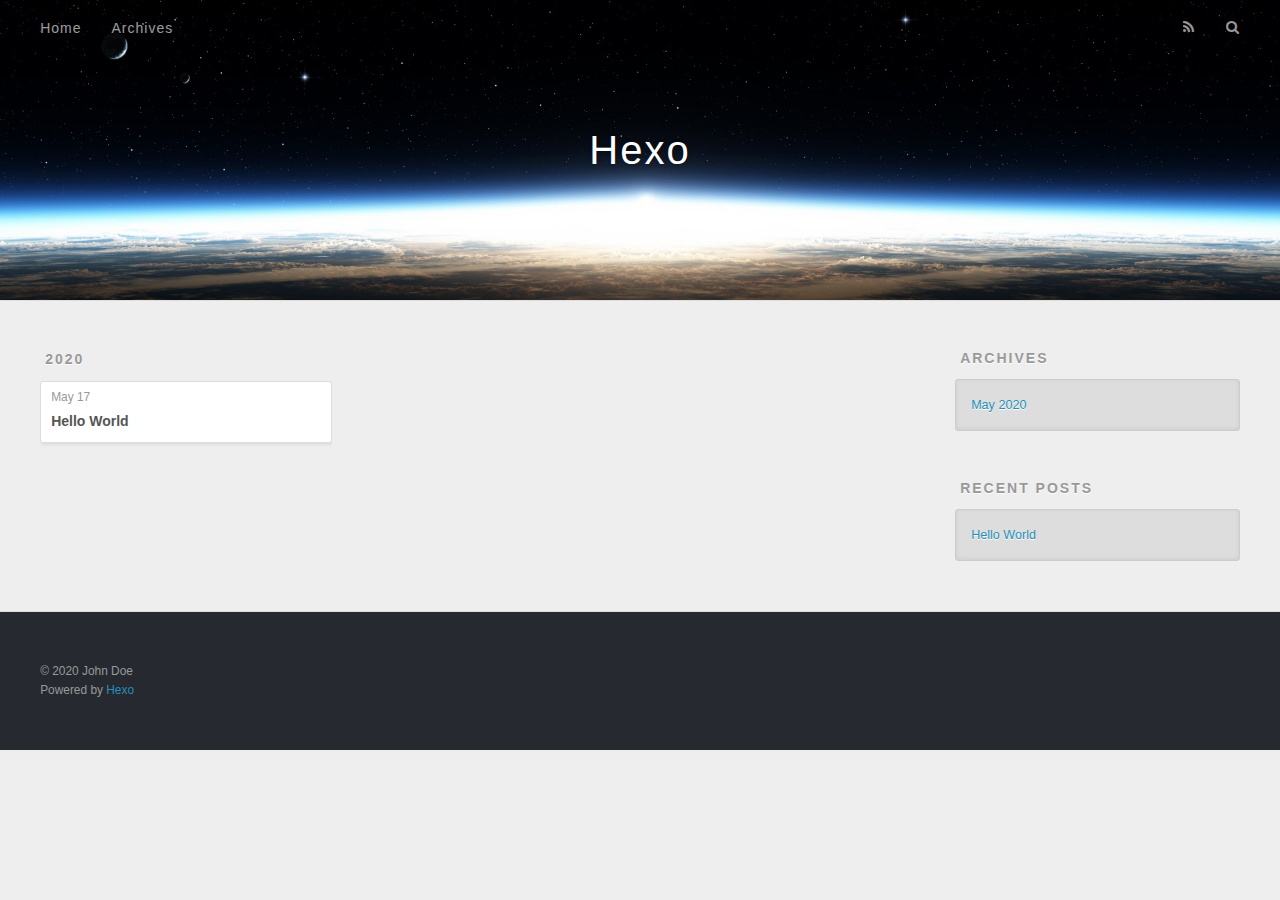
==== archives/index.html @ 1eefeaad "Site updated: 2020-05-17 22:26:03" ====
<!DOCTYPE html>
<html>
<head>
  <meta charset="utf-8">
  

  
  <title>Archives | Hexo</title>
  <meta name="viewport" content="width=device-width, initial-scale=1, maximum-scale=1">
  <meta property="og:type" content="website">
<meta property="og:title" content="Hexo">
<meta property="og:url" content="http://yoursite.com/archives/index.html">
<meta property="og:site_name" content="Hexo">
<meta property="og:locale" content="en_US">
<meta property="article:author" content="John Doe">
<meta name="twitter:card" content="summary">
  
    <link rel="alternate" href="/atom.xml" title="Hexo" type="application/atom+xml">
  
  
    <link rel="icon" href="/favicon.png">
  
  
    <link href="//fonts.googleapis.com/css?family=Source+Code+Pro" rel="stylesheet" type="text/css">
  
  
<link rel="stylesheet" href="/css/style.css">

<meta name="generator" content="Hexo 4.2.1"></head>

<body>
  <div id="container">
    <div id="wrap">
      <header id="header">
  <div id="banner"></div>
  <div id="header-outer" class="outer">
    <div id="header-title" class="inner">
      <h1 id="logo-wrap">
        <a href="/" id="logo">Hexo</a>
      </h1>
      
    </div>
    <div id="header-inner" class="inner">
      <nav id="main-nav">
        <a id="main-nav-toggle" class="nav-icon"></a>
        
          <a class="main-nav-link" href="/">Home</a>
        
          <a class="main-nav-link" href="/archives">Archives</a>
        
      </nav>
      <nav id="sub-nav">
        
          <a id="nav-rss-link" class="nav-icon" href="/atom.xml" title="RSS Feed"></a>
        
        <a id="nav-search-btn" class="nav-icon" title="Search"></a>
      </nav>
      <div id="search-form-wrap">
        <form action="//google.com/search" method="get" accept-charset="UTF-8" class="search-form"><input type="search" name="q" class="search-form-input" placeholder="Search"><button type="submit" class="search-form-submit">&#xF002;</button><input type="hidden" name="sitesearch" value="http://yoursite.com"></form>
      </div>
    </div>
  </div>
</header>
      <div class="outer">
        <section id="main">
  
  
    
    
      
      
      <section class="archives-wrap">
        <div class="archive-year-wrap">
          <a href="/archives/2020" class="archive-year">2020</a>
        </div>
        <div class="archives">
    
    <article class="archive-article archive-type-post">
  <div class="archive-article-inner">
    <header class="archive-article-header">
      <a href="/2020/05/17/hello-world/" class="archive-article-date">
  <time datetime="2020-05-17T13:39:14.936Z" itemprop="datePublished">May 17</time>
</a>
      
  
    <h1 itemprop="name">
      <a class="archive-article-title" href="/2020/05/17/hello-world/">Hello World</a>
    </h1>
  

    </header>
  </div>
</article>
  
  
    </div></section>
  


</section>
        
          <aside id="sidebar">
  
    

  
    

  
    
  
    
  <div class="widget-wrap">
    <h3 class="widget-title">Archives</h3>
    <div class="widget">
      <ul class="archive-list"><li class="archive-list-item"><a class="archive-list-link" href="/archives/2020/05/">May 2020</a></li></ul>
    </div>
  </div>


  
    
  <div class="widget-wrap">
    <h3 class="widget-title">Recent Posts</h3>
    <div class="widget">
      <ul>
        
          <li>
            <a href="/2020/05/17/hello-world/">Hello World</a>
          </li>
        
      </ul>
    </div>
  </div>

  
</aside>
        
      </div>
      <footer id="footer">
  
  <div class="outer">
    <div id="footer-info" class="inner">
      &copy; 2020 John Doe<br>
      Powered by <a href="http://hexo.io/" target="_blank">Hexo</a>
    </div>
  </div>
</footer>
    </div>
    <nav id="mobile-nav">
  
    <a href="/" class="mobile-nav-link">Home</a>
  
    <a href="/archives" class="mobile-nav-link">Archives</a>
  
</nav>
    

<script src="//ajax.googleapis.com/ajax/libs/jquery/2.0.3/jquery.min.js"></script>


  
<link rel="stylesheet" href="/fancybox/jquery.fancybox.css">

  
<script src="/fancybox/jquery.fancybox.pack.js"></script>




<script src="/js/script.js"></script>




  </div>
</body>
</html>
---- css/style.css ----
body {
  width: 100%;
}
body:before,
body:after {
  content: "";
  display: table;
}
body:after {
  clear: both;
}
html,
body,
div,
span,
applet,
object,
iframe,
h1,
h2,
h3,
h4,
h5,
h6,
p,
blockquote,
pre,
a,
abbr,
acronym,
address,
big,
cite,
code,
del,
dfn,
em,
img,
ins,
kbd,
q,
s,
samp,
small,
strike,
strong,
sub,
sup,
tt,
var,
dl,
dt,
dd,
ol,
ul,
li,
fieldset,
form,
label,
legend,
table,
caption,
tbody,
tfoot,
thead,
tr,
th,
td {
  margin: 0;
  padding: 0;
  border: 0;
  outline: 0;
  font-weight: inherit;
  font-style: inherit;
  font-family: inherit;
  font-size: 100%;
  vertical-align: baseline;
}
body {
  line-height: 1;
  color: #000;
  background: #fff;
}
ol,
ul {
  list-style: none;
}
table {
  border-collapse: separate;
  border-spacing: 0;
  vertical-align: middle;
}
caption,
th,
td {
  text-align: left;
  font-weight: normal;
  vertical-align: middle;
}
a img {
  border: none;
}
input,
button {
  margin: 0;
  padding: 0;
}
input::-moz-focus-inner,
button::-moz-focus-inner {
  border: 0;
  padding: 0;
}
@font-face {
  font-family: FontAwesome;
  font-style: normal;
  font-weight: normal;
  src: url("fonts/fontawesome-webfont.eot?v=#4.0.3");
  src: url("fonts/fontawesome-webfont.eot?#iefix&v=#4.0.3") format("embedded-opentype"), url("fonts/fontawesome-webfont.woff?v=#4.0.3") format("woff"), url("fonts/fontawesome-webfont.ttf?v=#4.0.3") format("truetype"), url("fonts/fontawesome-webfont.svg#fontawesomeregular?v=#4.0.3") format("svg");
}
html,
body,
#container {
  height: 100%;
}
body {
  background: #eee;
  font: 14px -apple-system, BlinkMacSystemFont, "Segoe UI", "Roboto", "Oxygen", "Ubuntu", "Cantarell", "Fira Sans", "Droid Sans", "Helvetica Neue", sans-serif;
  -webkit-text-size-adjust: 100%;
}
.outer {
  max-width: 1220px;
  margin: 0 auto;
  padding: 0 20px;
}
.outer:before,
.outer:after {
  content: "";
  display: table;
}
.outer:after {
  clear: both;
}
.inner {
  display: inline;
  float: left;
  width: 98.33333333333333%;
  margin: 0 0.833333333333333%;
}
.left,
.alignleft {
  float: left;
}
.right,
.alignright {
  float: right;
}
.clear {
  clear: both;
}
#container {
  position: relative;
}
.mobile-nav-on {
  overflow: hidden;
}
#wrap {
  height: 100%;
  width: 100%;
  position: absolute;
  top: 0;
  left: 0;
  -webkit-transition: 0.2s ease-out;
  -moz-transition: 0.2s ease-out;
  -ms-transition: 0.2s ease-out;
  transition: 0.2s ease-out;
  z-index: 1;
  background: #eee;
}
.mobile-nav-on #wrap {
  left: 280px;
}
@media screen and (min-width: 768px) {
  #main {
    display: inline;
    float: left;
    width: 73.33333333333333%;
    margin: 0 0.833333333333333%;
  }
}
.article-date,
.article-category-link,
.archive-year,
.widget-title {
  text-decoration: none;
  text-transform: uppercase;
  letter-spacing: 2px;
  color: #999;
  margin-bottom: 1em;
  margin-left: 5px;
  line-height: 1em;
  text-shadow: 0 1px #fff;
  font-weight: bold;
}
.article-inner,
.archive-article-inner {
  background: #fff;
  -webkit-box-shadow: 1px 2px 3px #ddd;
  box-shadow: 1px 2px 3px #ddd;
  border: 1px solid #ddd;
  border-radius: 3px;
}
.article-entry h1,
.widget h1 {
  font-size: 2em;
}
.article-entry h2,
.widget h2 {
  font-size: 1.5em;
}
.article-entry h3,
.widget h3 {
  font-size: 1.3em;
}
.article-entry h4,
.widget h4 {
  font-size: 1.2em;
}
.article-entry h5,
.widget h5 {
  font-size: 1em;
}
.article-entry h6,
.widget h6 {
  font-size: 1em;
  color: #999;
}
.article-entry hr,
.widget hr {
  border: 1px dashed #ddd;
}
.article-entry strong,
.widget strong {
  font-weight: bold;
}
.article-entry em,
.widget em,
.article-entry cite,
.widget cite {
  font-style: italic;
}
.article-entry sup,
.widget sup,
.article-entry sub,
.widget sub {
  font-size: 0.75em;
  line-height: 0;
  position: relative;
  vertical-align: baseline;
}
.article-entry sup,
.widget sup {
  top: -0.5em;
}
.article-entry sub,
.widget sub {
  bottom: -0.2em;
}
.article-entry small,
.widget small {
  font-size: 0.85em;
}
.article-entry acronym,
.widget acronym,
.article-entry abbr,
.widget abbr {
  border-bottom: 1px dotted;
}
.article-entry ul,
.widget ul,
.article-entry ol,
.widget ol,
.article-entry dl,
.widget dl {
  margin: 0 20px;
  line-height: 1.6em;
}
.article-entry ul ul,
.widget ul ul,
.article-entry ol ul,
.widget ol ul,
.article-entry ul ol,
.widget ul ol,
.article-entry ol ol,
.widget ol ol {
  margin-top: 0;
  margin-bottom: 0;
}
.article-entry ul,
.widget ul {
  list-style: disc;
}
.article-entry ol,
.widget ol {
  list-style: decimal;
}
.article-entry dt,
.widget dt {
  font-weight: bold;
}
#header {
  height: 300px;
  position: relative;
  border-bottom: 1px solid #ddd;
}
#header:before,
#header:after {
  content: "";
  position: absolute;
  left: 0;
  right: 0;
  height: 40px;
}
#header:before {
  top: 0;
  background: -webkit-linear-gradient(rgba(0,0,0,0.2), transparent);
  background: -moz-linear-gradient(rgba(0,0,0,0.2), transparent);
  background: -ms-linear-gradient(rgba(0,0,0,0.2), transparent);
  background: linear-gradient(rgba(0,0,0,0.2), transparent);
}
#header:after {
  bottom: 0;
  background: -webkit-linear-gradient(transparent, rgba(0,0,0,0.2));
  background: -moz-linear-gradient(transparent, rgba(0,0,0,0.2));
  background: -ms-linear-gradient(transparent, rgba(0,0,0,0.2));
  background: linear-gradient(transparent, rgba(0,0,0,0.2));
}
#header-outer {
  height: 100%;
  position: relative;
}
#header-inner {
  position: relative;
  overflow: hidden;
}
#banner {
  position: absolute;
  top: 0;
  left: 0;
  width: 100%;
  height: 100%;
  background: url("images/banner.jpg") center #000;
  -webkit-background-size: cover;
  -moz-background-size: cover;
  background-size: cover;
  z-index: -1;
}
#header-title {
  text-align: center;
  height: 40px;
  position: absolute;
  top: 50%;
  left: 0;
  margin-top: -20px;
}
#logo,
#subtitle {
  text-decoration: none;
  color: #fff;
  font-weight: 300;
  text-shadow: 0 1px 4px rgba(0,0,0,0.3);
}
#logo {
  font-size: 40px;
  line-height: 40px;
  letter-spacing: 2px;
}
#subtitle {
  font-size: 16px;
  line-height: 16px;
  letter-spacing: 1px;
}
#subtitle-wrap {
  margin-top: 16px;
}
#main-nav {
  float: left;
  margin-left: -15px;
}
.nav-icon,
.main-nav-link {
  float: left;
  color: #fff;
  opacity: 0.6;
  text-decoration: none;
  text-shadow: 0 1px rgba(0,0,0,0.2);
  -webkit-transition: opacity 0.2s;
  -moz-transition: opacity 0.2s;
  -ms-transition: opacity 0.2s;
  transition: opacity 0.2s;
  display: block;
  padding: 20px 15px;
}
.nav-icon:hover,
.main-nav-link:hover {
  opacity: 1;
}
.nav-icon {
  font-family: FontAwesome;
  text-align: center;
  font-size: 14px;
  width: 14px;
  height: 14px;
  padding: 20px 15px;
  position: relative;
  cursor: pointer;
}
.main-nav-link {
  font-weight: 300;
  letter-spacing: 1px;
}
@media screen and (max-width: 479px) {
  .main-nav-link {
    display: none;
  }
}
#main-nav-toggle {
  display: none;
}
#main-nav-toggle:before {
  content: "\f0c9";
}
@media screen and (max-width: 479px) {
  #main-nav-toggle {
    display: block;
  }
}
#sub-nav {
  float: right;
  margin-right: -15px;
}
#nav-rss-link:before {
  content: "\f09e";
}
#nav-search-btn:before {
  content: "\f002";
}
#search-form-wrap {
  position: absolute;
  top: 15px;
  width: 150px;
  height: 30px;
  right: -150px;
  opacity: 0;
  -webkit-transition: 0.2s ease-out;
  -moz-transition: 0.2s ease-out;
  -ms-transition: 0.2s ease-out;
  transition: 0.2s ease-out;
}
#search-form-wrap.on {
  opacity: 1;
  right: 0;
}
@media screen and (max-width: 479px) {
  #search-form-wrap {
    width: 100%;
    right: -100%;
  }
}
.search-form {
  position: absolute;
  top: 0;
  left: 0;
  right: 0;
  background: #fff;
  padding: 5px 15px;
  border-radius: 15px;
  -webkit-box-shadow: 0 0 10px rgba(0,0,0,0.3);
  box-shadow: 0 0 10px rgba(0,0,0,0.3);
}
.search-form-input {
  border: none;
  background: none;
  color: #555;
  width: 100%;
  font: 13px -apple-system, BlinkMacSystemFont, "Segoe UI", "Roboto", "Oxygen", "Ubuntu", "Cantarell", "Fira Sans", "Droid Sans", "Helvetica Neue", sans-serif;
  outline: none;
}
.search-form-input::-webkit-search-results-decoration,
.search-form-input::-webkit-search-cancel-button {
  -webkit-appearance: none;
}
.search-form-submit {
  position: absolute;
  top: 50%;
  right: 10px;
  margin-top: -7px;
  font: 13px FontAwesome;
  border: none;
  background: none;
  color: #bbb;
  cursor: pointer;
}
.search-form-submit:hover,
.search-form-submit:focus {
  color: #777;
}
.article {
  margin: 50px 0;
}
.article-inner {
  overflow: hidden;
}
.article-meta:before,
.article-meta:after {
  content: "";
  display: table;
}
.article-meta:after {
  clear: both;
}
.article-date {
  float: left;
}
.article-category {
  float: left;
  line-height: 1em;
  color: #ccc;
  text-shadow: 0 1px #fff;
  margin-left: 8px;
}
.article-category:before {
  content: "\2022";
}
.article-category-link {
  margin: 0 12px 1em;
}
.article-header {
  padding: 20px 20px 0;
}
.article-title {
  text-decoration: none;
  font-size: 2em;
  font-weight: bold;
  color: #555;
  line-height: 1.1em;
  -webkit-transition: color 0.2s;
  -moz-transition: color 0.2s;
  -ms-transition: color 0.2s;
  transition: color 0.2s;
}
a.article-title:hover {
  color: #258fb8;
}
.article-entry {
  color: #555;
  padding: 0 20px;
}
.article-entry:before,
.article-entry:after {
  content: "";
  display: table;
}
.article-entry:after {
  clear: both;
}
.article-entry p,
.article-entry table {
  line-height: 1.6em;
  margin: 1.6em 0;
}
.article-entry h1,
.article-entry h2,
.article-entry h3,
.article-entry h4,
.article-entry h5,
.article-entry h6 {
  font-weight: bold;
}
.article-entry h1,
.article-entry h2,
.article-entry h3,
.article-entry h4,
.article-entry h5,
.article-entry h6 {
  line-height: 1.1em;
  margin: 1.1em 0;
}
.article-entry a {
  color: #258fb8;
  text-decoration: none;
}
.article-entry a:hover {
  text-decoration: underline;
}
.article-entry ul,
.article-entry ol,
.article-entry dl {
  margin-top: 1.6em;
  margin-bottom: 1.6em;
}
.article-entry img,
.article-entry video {
  max-width: 100%;
  height: auto;
  display: block;
  margin: auto;
}
.article-entry iframe {
  border: none;
}
.article-entry table {
  width: 100%;
  border-collapse: collapse;
  border-spacing: 0;
}
.article-entry th {
  font-weight: bold;
  border-bottom: 3px solid #ddd;
  padding-bottom: 0.5em;
}
.article-entry td {
  border-bottom: 1px solid #ddd;
  padding: 10px 0;
}
.article-entry blockquote {
  font-family: Georgia, "Times New Roman", serif;
  font-size: 1.4em;
  margin: 1.6em 20px;
  text-align: center;
}
.article-entry blockquote footer {
  font-size: 14px;
  margin: 1.6em 0;
  font-family: -apple-system, BlinkMacSystemFont, "Segoe UI", "Roboto", "Oxygen", "Ubuntu", "Cantarell", "Fira Sans", "Droid Sans", "Helvetica Neue", sans-serif;
}
.article-entry blockquote footer cite:before {
  content: "—";
  padding: 0 0.5em;
}
.article-entry .pullquote {
  text-align: left;
  width: 45%;
  margin: 0;
}
.article-entry .pullquote.left {
  margin-left: 0.5em;
  margin-right: 1em;
}
.article-entry .pullquote.right {
  margin-right: 0.5em;
  margin-left: 1em;
}
.article-entry .caption {
  color: #999;
  display: block;
  font-size: 0.9em;
  margin-top: 0.5em;
  position: relative;
  text-align: center;
}
.article-entry .video-container {
  position: relative;
  padding-top: 56.25%;
  height: 0;
  overflow: hidden;
}
.article-entry .video-container iframe,
.article-entry .video-container object,
.article-entry .video-container embed {
  position: absolute;
  top: 0;
  left: 0;
  width: 100%;
  height: 100%;
  margin-top: 0;
}
.article-more-link a {
  display: inline-block;
  line-height: 1em;
  padding: 6px 15px;
  border-radius: 15px;
  background: #eee;
  color: #999;
  text-shadow: 0 1px #fff;
  text-decoration: none;
}
.article-more-link a:hover {
  background: #258fb8;
  color: #fff;
  text-decoration: none;
  text-shadow: 0 1px #1e7293;
}
.article-footer {
  font-size: 0.85em;
  line-height: 1.6em;
  border-top: 1px solid #ddd;
  padding-top: 1.6em;
  margin: 0 20px 20px;
}
.article-footer:before,
.article-footer:after {
  content: "";
  display: table;
}
.article-footer:after {
  clear: both;
}
.article-footer a {
  color: #999;
  text-decoration: none;
}
.article-footer a:hover {
  color: #555;
}
.article-tag-list-item {
  float: left;
  margin-right: 10px;
}
.article-tag-list-link:before {
  content: "#";
}
.article-comment-link {
  float: right;
}
.article-comment-link:before {
  content: "\f075";
  font-family: FontAwesome;
  padding-right: 8px;
}
.article-share-link {
  cursor: pointer;
  float: right;
  margin-left: 20px;
}
.article-share-link:before {
  content: "\f064";
  font-family: FontAwesome;
  padding-right: 6px;
}
#article-nav {
  position: relative;
}
#article-nav:before,
#article-nav:after {
  content: "";
  display: table;
}
#article-nav:after {
  clear: both;
}
@media screen and (min-width: 768px) {
  #article-nav {
    margin: 50px 0;
  }
  #article-nav:before {
    width: 8px;
    height: 8px;
    position: absolute;
    top: 50%;
    left: 50%;
    margin-top: -4px;
    margin-left: -4px;
    content: "";
    border-radius: 50%;
    background: #ddd;
    -webkit-box-shadow: 0 1px 2px #fff;
    box-shadow: 0 1px 2px #fff;
  }
}
.article-nav-link-wrap {
  text-decoration: none;
  text-shadow: 0 1px #fff;
  color: #999;
  -webkit-box-sizing: border-box;
  -moz-box-sizing: border-box;
  box-sizing: border-box;
  margin-top: 50px;
  text-align: center;
  display: block;
}
.article-nav-link-wrap:hover {
  color: #555;
}
@media screen and (min-width: 768px) {
  .article-nav-link-wrap {
    width: 50%;
    margin-top: 0;
  }
}
@media screen and (min-width: 768px) {
  #article-nav-newer {
    float: left;
    text-align: right;
    padding-right: 20px;
  }
}
@media screen and (min-width: 768px) {
  #article-nav-older {
    float: right;
    text-align: left;
    padding-left: 20px;
  }
}
.article-nav-caption {
  text-transform: uppercase;
  letter-spacing: 2px;
  color: #ddd;
  line-height: 1em;
  font-weight: bold;
}
#article-nav-newer .article-nav-caption {
  margin-right: -2px;
}
.article-nav-title {
  font-size: 0.85em;
  line-height: 1.6em;
  margin-top: 0.5em;
}
.article-share-box {
  position: absolute;
  display: none;
  background: #fff;
  -webkit-box-shadow: 1px 2px 10px rgba(0,0,0,0.2);
  box-shadow: 1px 2px 10px rgba(0,0,0,0.2);
  border-radius: 3px;
  margin-left: -145px;
  overflow: hidden;
  z-index: 1;
}
.article-share-box.on {
  display: block;
}
.article-share-input {
  width: 100%;
  background: none;
  -webkit-box-sizing: border-box;
  -moz-box-sizing: border-box;
  box-sizing: border-box;
  font: 14px -apple-system, BlinkMacSystemFont, "Segoe UI", "Roboto", "Oxygen", "Ubuntu", "Cantarell", "Fira Sans", "Droid Sans", "Helvetica Neue", sans-serif;
  padding: 0 15px;
  color: #555;
  outline: none;
  border: 1px solid #ddd;
  border-radius: 3px 3px 0 0;
  height: 36px;
  line-height: 36px;
}
.article-share-links {
  background: #eee;
}
.article-share-links:before,
.article-share-links:after {
  content: "";
  display: table;
}
.article-share-links:after {
  clear: both;
}
.article-share-twitter,
.article-share-facebook,
.article-share-pinterest,
.article-share-google {
  width: 50px;
  height: 36px;
  display: block;
  float: left;
  position: relative;
  color: #999;
  text-shadow: 0 1px #fff;
}
.article-share-twitter:before,
.article-share-facebook:before,
.article-share-pinterest:before,
.article-share-google:before {
  font-size: 20px;
  font-family: FontAwesome;
  width: 20px;
  height: 20px;
  position: absolute;
  top: 50%;
  left: 50%;
  margin-top: -10px;
  margin-left: -10px;
  text-align: center;
}
.article-share-twitter:hover,
.article-share-facebook:hover,
.article-share-pinterest:hover,
.article-share-google:hover {
  color: #fff;
}
.article-share-twitter:before {
  content: "\f099";
}
.article-share-twitter:hover {
  background: #00aced;
  text-shadow: 0 1px #008abe;
}
.article-share-facebook:before {
  content: "\f09a";
}
.article-share-facebook:hover {
  background: #3b5998;
  text-shadow: 0 1px #2f477a;
}
.article-share-pinterest:before {
  content: "\f0d2";
}
.article-share-pinterest:hover {
  background: #cb2027;
  text-shadow: 0 1px #a21a1f;
}
.article-share-google:before {
  content: "\f0d5";
}
.article-share-google:hover {
  background: #dd4b39;
  text-shadow: 0 1px #be3221;
}
.article-gallery {
  background: #000;
  position: relative;
}
.article-gallery-photos {
  position: relative;
  overflow: hidden;
}
.article-gallery-img {
  display: none;
  max-width: 100%;
}
.article-gallery-img:first-child {
  display: block;
}
.article-gallery-img.loaded {
  position: absolute;
  display: block;
}
.article-gallery-img img {
  display: block;
  max-width: 100%;
  margin: 0 auto;
}
#comments {
  background: #fff;
  -webkit-box-shadow: 1px 2px 3px #ddd;
  box-shadow: 1px 2px 3px #ddd;
  padding: 20px;
  border: 1px solid #ddd;
  border-radius: 3px;
  margin: 50px 0;
}
#comments a {
  color: #258fb8;
}
.archives-wrap {
  margin: 50px 0;
}
.archives:before,
.archives:after {
  content: "";
  display: table;
}
.archives:after {
  clear: both;
}
.archive-year-wrap {
  margin-bottom: 1em;
}
.archives {
  -webkit-column-gap: 10px;
  -moz-column-gap: 10px;
  column-gap: 10px;
}
@media screen and (min-width: 480px) and (max-width: 767px) {
  .archives {
    -webkit-column-count: 2;
    -moz-column-count: 2;
    column-count: 2;
  }
}
@media screen and (min-width: 768px) {
  .archives {
    -webkit-column-count: 3;
    -moz-column-count: 3;
    column-count: 3;
  }
}
.archive-article {
  -webkit-column-break-inside: avoid;
  page-break-inside: avoid;
  overflow: hidden;
  break-inside: avoid-column;
}
.archive-article-inner {
  padding: 10px;
  margin-bottom: 15px;
}
.archive-article-title {
  text-decoration: none;
  font-weight: bold;
  color: #555;
  -webkit-transition: color 0.2s;
  -moz-transition: color 0.2s;
  -ms-transition: color 0.2s;
  transition: color 0.2s;
  line-height: 1.6em;
}
.archive-article-title:hover {
  color: #258fb8;
}
.archive-article-footer {
  margin-top: 1em;
}
.archive-article-date {
  color: #999;
  text-decoration: none;
  font-size: 0.85em;
  line-height: 1em;
  margin-bottom: 0.5em;
  display: block;
}
#page-nav {
  margin: 50px auto;
  background: #fff;
  -webkit-box-shadow: 1px 2px 3px #ddd;
  box-shadow: 1px 2px 3px #ddd;
  border: 1px solid #ddd;
  border-radius: 3px;
  text-align: center;
  color: #999;
  overflow: hidden;
}
#page-nav:before,
#page-nav:after {
  content: "";
  display: table;
}
#page-nav:after {
  clear: both;
}
#page-nav a,
#page-nav span {
  padding: 10px 20px;
  line-height: 1;
  height: 2ex;
}
#page-nav a {
  color: #999;
  text-decoration: none;
}
#page-nav a:hover {
  background: #999;
  color: #fff;
}
#page-nav .prev {
  float: left;
}
#page-nav .next {
  float: right;
}
#page-nav .page-number {
  display: inline-block;
}
@media screen and (max-width: 479px) {
  #page-nav .page-number {
    display: none;
  }
}
#page-nav .current {
  color: #555;
  font-weight: bold;
}
#page-nav .space {
  color: #ddd;
}
#footer {
  background: #262a30;
  padding: 50px 0;
  border-top: 1px solid #ddd;
  color: #999;
}
#footer a {
  color: #258fb8;
  text-decoration: none;
}
#footer a:hover {
  text-decoration: underline;
}
#footer-info {
  line-height: 1.6em;
  font-size: 0.85em;
}
.article-entry pre,
.article-entry .highlight {
  background: #2d2d2d;
  margin: 0 -20px;
  padding: 15px 20px;
  border-style: solid;
  border-color: #ddd;
  border-width: 1px 0;
  overflow: auto;
  color: #ccc;
  line-height: 22.400000000000002px;
}
.article-entry .highlight .gutter pre,
.article-entry .gist .gist-file .gist-data .line-numbers {
  color: #666;
  font-size: 0.85em;
}
.article-entry pre,
.article-entry code {
  font-family: "Source Code Pro", Consolas, Monaco, Menlo, Consolas, monospace;
}
.article-entry code {
  background: #eee;
  text-shadow: 0 1px #fff;
  padding: 0 0.3em;
}
.article-entry pre code {
  background: none;
  text-shadow: none;
  padding: 0;
}
.article-entry .highlight pre {
  border: none;
  margin: 0;
  padding: 0;
}
.article-entry .highlight table {
  margin: 0;
  width: auto;
}
.article-entry .highlight td {
  border: none;
  padding: 0;
}
.article-entry .highlight figcaption {
  font-size: 0.85em;
  color: #999;
  line-height: 1em;
  margin-bottom: 1em;
}
.article-entry .highlight figcaption:before,
.article-entry .highlight figcaption:after {
  content: "";
  display: table;
}
.article-entry .highlight figcaption:after {
  clear: both;
}
.article-entry .highlight figcaption a {
  float: right;
}
.article-entry .highlight .gutter pre {
  text-align: right;
  padding-right: 20px;
}
.article-entry .highlight .line {
  height: 22.400000000000002px;
}
.article-entry .highlight .line.marked {
  background: #515151;
}
.article-entry .gist {
  margin: 0 -20px;
  border-style: solid;
  border-color: #ddd;
  border-width: 1px 0;
  background: #2d2d2d;
  padding: 15px 20px 15px 0;
}
.article-entry .gist .gist-file {
  border: none;
  font-family: "Source Code Pro", Consolas, Monaco, Menlo, Consolas, monospace;
  margin: 0;
}
.article-entry .gist .gist-file .gist-data {
  background: none;
  border: none;
}
.article-entry .gist .gist-file .gist-data .line-numbers {
  background: none;
  border: none;
  padding: 0 20px 0 0;
}
.article-entry .gist .gist-file .gist-data .line-data {
  padding: 0 !important;
}
.article-entry .gist .gist-file .highlight {
  margin: 0;
  padding: 0;
  border: none;
}
.article-entry .gist .gist-file .gist-meta {
  background: #2d2d2d;
  color: #999;
  font: 0.85em -apple-system, BlinkMacSystemFont, "Segoe UI", "Roboto", "Oxygen", "Ubuntu", "Cantarell", "Fira Sans", "Droid Sans", "Helvetica Neue", sans-serif;
  text-shadow: 0 0;
  padding: 0;
  margin-top: 1em;
  margin-left: 20px;
}
.article-entry .gist .gist-file .gist-meta a {
  color: #258fb8;
  font-weight: normal;
}
.article-entry .gist .gist-file .gist-meta a:hover {
  text-decoration: underline;
}
pre .comment,
pre .title {
  color: #999;
}
pre .variable,
pre .attribute,
pre .tag,
pre .regexp,
pre .ruby .constant,
pre .xml .tag .title,
pre .xml .pi,
pre .xml .doctype,
pre .html .doctype,
pre .css .id,
pre .css .class,
pre .css .pseudo {
  color: #f2777a;
}
pre .number,
pre .preprocessor,
pre .built_in,
pre .literal,
pre .params,
pre .constant {
  color: #f99157;
}
pre .class,
pre .ruby .class .title,
pre .css .rules .attribute {
  color: #9c9;
}
pre .string,
pre .value,
pre .inheritance,
pre .header,
pre .ruby .symbol,
pre .xml .cdata {
  color: #9c9;
}
pre .css .hexcolor {
  color: #6cc;
}
pre .function,
pre .python .decorator,
pre .python .title,
pre .ruby .function .title,
pre .ruby .title .keyword,
pre .perl .sub,
pre .javascript .title,
pre .coffeescript .title {
  color: #69c;
}
pre .keyword,
pre .javascript .function {
  color: #c9c;
}
@media screen and (max-width: 479px) {
  #mobile-nav {
    position: absolute;
    top: 0;
    left: 0;
    width: 280px;
    height: 100%;
    background: #191919;
    border-right: 1px solid #fff;
  }
}
@media screen and (max-width: 479px) {
  .mobile-nav-link {
    display: block;
    color: #999;
    text-decoration: none;
    padding: 15px 20px;
    font-weight: bold;
  }
  .mobile-nav-link:hover {
    color: #fff;
  }
}
@media screen and (min-width: 768px) {
  #sidebar {
    display: inline;
    float: left;
    width: 23.333333333333332%;
    margin: 0 0.833333333333333%;
  }
}
.widget-wrap {
  margin: 50px 0;
}
.widget {
  color: #777;
  text-shadow: 0 1px #fff;
  background: #ddd;
  -webkit-box-shadow: 0 -1px 4px #ccc inset;
  box-shadow: 0 -1px 4px #ccc inset;
  border: 1px solid #ccc;
  padding: 15px;
  border-radius: 3px;
}
.widget a {
  color: #258fb8;
  text-decoration: none;
}
.widget a:hover {
  text-decoration: underline;
}
.widget ul ul,
.widget ol ul,
.widget dl ul,
.widget ul ol,
.widget ol ol,
.widget dl ol,
.widget ul dl,
.widget ol dl,
.widget dl dl {
  margin-left: 15px;
  list-style: disc;
}
.widget {
  line-height: 1.6em;
  word-wrap: break-word;
  font-size: 0.9em;
}
.widget ul,
.widget ol {
  list-style: none;
  margin: 0;
}
.widget ul ul,
.widget ol ul,
.widget ul ol,
.widget ol ol {
  margin: 0 20px;
}
.widget ul ul,
.widget ol ul {
  list-style: disc;
}
.widget ul ol,
.widget ol ol {
  list-style: decimal;
}
.category-list-count,
.tag-list-count,
.archive-list-count {
  padding-left: 5px;
  color: #999;
  font-size: 0.85em;
}
.category-list-count:before,
.tag-list-count:before,
.archive-list-count:before {
  content: "(";
}
.category-list-count:after,
.tag-list-count:after,
.archive-list-count:after {
  content: ")";
}
.tagcloud a {
  margin-right: 5px;
  display: inline-block;
}
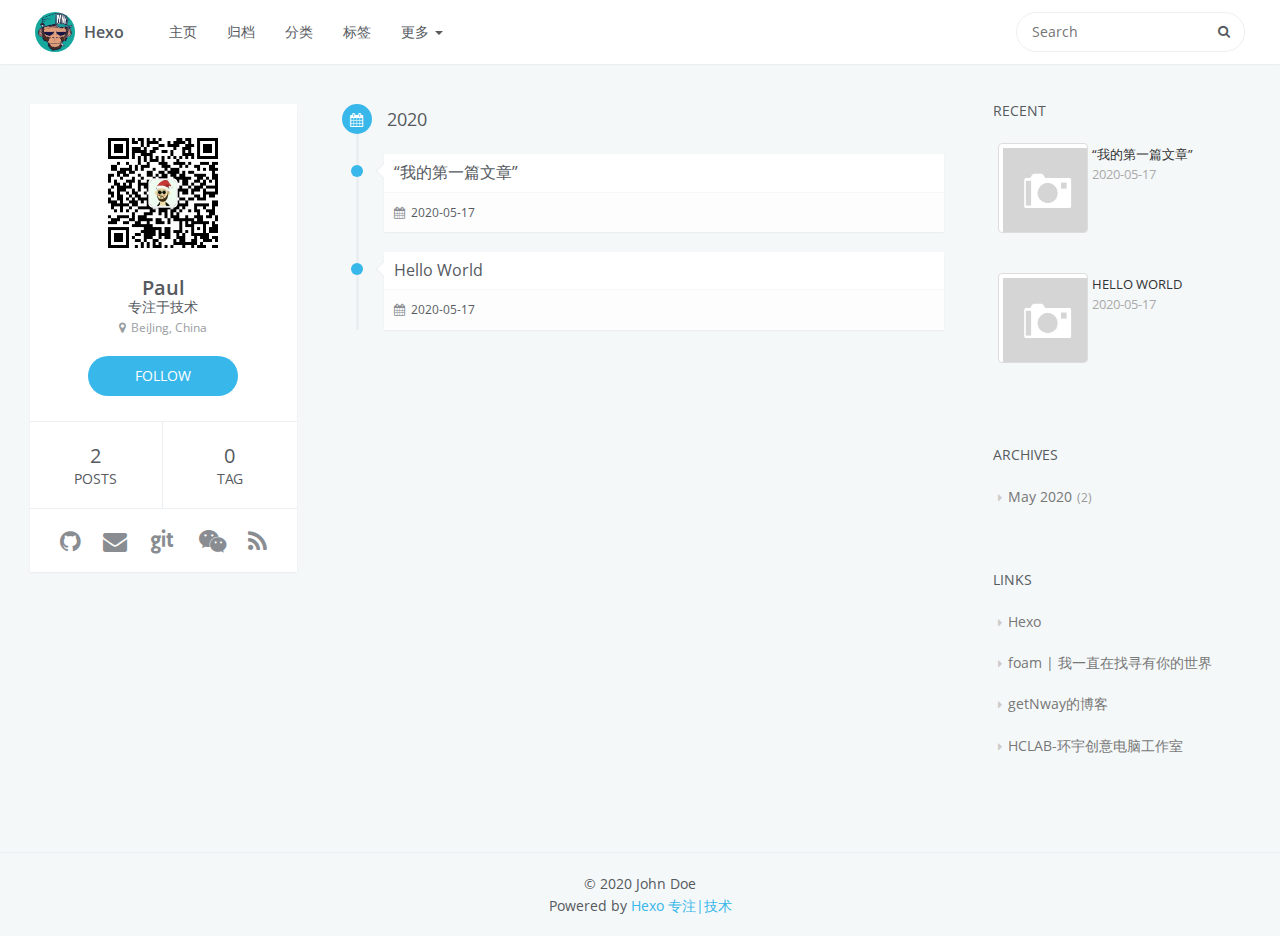
==== commit 3ef9b04e: "Site updated: 2020-05-17 22:54:26" ====
--- a/archives/index.html
+++ b/archives/index.html
@@ -1,178 +1,509 @@
 <!DOCTYPE html>
-<html>
+<html lang=en>
 <head>
-  <meta charset="utf-8">
-  
-
-  
-  <title>Archives | Hexo</title>
-  <meta name="viewport" content="width=device-width, initial-scale=1, maximum-scale=1">
-  <meta property="og:type" content="website">
+    <meta charset="utf-8">
+    
+    <title>Archive | Hexo</title>
+    <meta name="viewport" content="width=device-width, initial-scale=1, maximum-scale=1" />
+    <meta property="og:type" content="website">
 <meta property="og:title" content="Hexo">
 <meta property="og:url" content="http://yoursite.com/archives/index.html">
 <meta property="og:site_name" content="Hexo">
 <meta property="og:locale" content="en_US">
 <meta property="article:author" content="John Doe">
 <meta name="twitter:card" content="summary">
-  
-    <link rel="alternate" href="/atom.xml" title="Hexo" type="application/atom+xml">
-  
-  
-    <link rel="icon" href="/favicon.png">
-  
-  
-    <link href="//fonts.googleapis.com/css?family=Source+Code+Pro" rel="stylesheet" type="text/css">
-  
-  
+    
+
+    
+        <link rel="alternate" href="/atom.xml" title="Hexo" type="application/atom+xml" />
+    
+
+    
+        <link rel="icon" href="/img/toux.png" />
+    
+
+    
+<link rel="stylesheet" href="/libs/font-awesome/css/font-awesome.min.css">
+
+    
+<link rel="stylesheet" href="/libs/open-sans/styles.css">
+
+    
+<link rel="stylesheet" href="/libs/source-code-pro/styles.css">
+
+    
+<link rel="stylesheet" href="/libs/bootstrap/css/bootstrap.min.css">
+
+
+    
 <link rel="stylesheet" href="/css/style.css">
 
+
+    
+<script src="/libs/jquery/2.1.3/jquery.min.js"></script>
+
+    
+<script src="/libs/bootstrap/js/bootstrap.min.js"></script>
+
+    
+    
+        
+<link rel="stylesheet" href="/libs/lightgallery/css/lightgallery.min.css">
+
+    
+    
+        
+<link rel="stylesheet" href="/libs/justified-gallery/justifiedGallery.min.css">
+
+    
+    
+        <script type="text/javascript">
+(function(i,s,o,g,r,a,m) {i['GoogleAnalyticsObject']=r;i[r]=i[r]||function() {
+(i[r].q=i[r].q||[]).push(arguments)},i[r].l=1*new Date();a=s.createElement(o),
+m=s.getElementsByTagName(o)[0];a.async=1;a.src=g;m.parentNode.insertBefore(a,m)
+})(window,document,'script','//www.google-analytics.com/analytics.js','ga');
+
+ga('create', 'UA-111707541-1', 'auto');
+ga('send', 'pageview');
+
+</script>
+    
+    
+    
+        <script>
+var _hmt = _hmt || [];
+(function() {
+    var hm = document.createElement("script");
+    hm.src = "//hm.baidu.com/hm.js?095ffb1d0ab8973dcab22bc6c6c9ee59";
+    var s = document.getElementsByTagName("script")[0];
+    s.parentNode.insertBefore(hm, s);
+})();
+</script>
+
+    
+
+
 <meta name="generator" content="Hexo 4.2.1"></head>
 
 <body>
-  <div id="container">
-    <div id="wrap">
-      <header id="header">
-  <div id="banner"></div>
-  <div id="header-outer" class="outer">
-    <div id="header-title" class="inner">
-      <h1 id="logo-wrap">
-        <a href="/" id="logo">Hexo</a>
-      </h1>
-      
-    </div>
-    <div id="header-inner" class="inner">
-      <nav id="main-nav">
-        <a id="main-nav-toggle" class="nav-icon"></a>
-        
-          <a class="main-nav-link" href="/">Home</a>
-        
-          <a class="main-nav-link" href="/archives">Archives</a>
-        
-      </nav>
-      <nav id="sub-nav">
-        
-          <a id="nav-rss-link" class="nav-icon" href="/atom.xml" title="RSS Feed"></a>
-        
-        <a id="nav-search-btn" class="nav-icon" title="Search"></a>
-      </nav>
-      <div id="search-form-wrap">
-        <form action="//google.com/search" method="get" accept-charset="UTF-8" class="search-form"><input type="search" name="q" class="search-form-input" placeholder="Search"><button type="submit" class="search-form-submit">&#xF002;</button><input type="hidden" name="sitesearch" value="http://yoursite.com"></form>
-      </div>
-    </div>
-  </div>
+    <div id="container">
+        <header id="header">
+    <div id="header-main" class="header-inner">
+        <div class="outer">
+            <a href="/" id="logo">
+                <i class="logo"></i>
+                <span class="site-title">Hexo</span>
+            </a>
+            <nav id="main-nav">
+                <div>
+                                    <ul class="nav navbar-nav">
+                                        
+                                            <a class="main-nav-link" href="/">主页</a>
+                                        
+                                            <a class="main-nav-link" href="/archives">归档</a>
+                                        
+                                            <a class="main-nav-link" href="/categories">分类</a>
+                                        
+                                            <a class="main-nav-link" href="/tags">标签</a>
+                                        
+                                        <li class="dropdown">
+                                            <a href="#" class="dropdown-toggle" data-toggle="dropdown">
+                                                更多
+                                                <b class="caret"></b>
+                                            </a>
+                                            <ul class="dropdown-menu">
+                                                
+                                                    <li><a href="/favorites">网址书签</a></li>
+                                                
+                                                    <li><a href="/study">学习</a></li>
+                                                
+                                                    <li><a href="/tools">工具</a></li>
+                                                
+                                                    <li><a href="/books">书单</a></li>
+                                                
+                                                    <li><a href="/music">音乐</a></li>
+                                                
+                                                    <li><a href="/video">电影</a></li>
+                                                
+                                                    <li><a href="/life">生活</a></li>
+                                                
+                                                    <li><a href="/about">关于</a></li>
+                                                
+                                            </ul>
+                                        </li>
+                                    </ul>
+                                </div>
+            </nav>
+            
+                
+                <nav id="sub-nav">
+                    <div class="profile" id="profile-nav">
+                        <a id="profile-anchor" href="javascript:;">
+                            <img class="avatar" src="/img/touxiang.png" />
+                            <i class="fa fa-caret-down"></i>
+                        </a>
+                    </div>
+                </nav>
+            
+            <div id="search-form-wrap">
+
+    <form class="search-form">
+        <input type="text" class="ins-search-input search-form-input" placeholder="Search" />
+        <button type="submit" class="search-form-submit"></button>
+    </form>
+    <div class="ins-search">
+    <div class="ins-search-mask"></div>
+    <div class="ins-search-container">
+        <div class="ins-input-wrapper">
+            <input type="text" class="ins-search-input" placeholder="Type something..." />
+            <span class="ins-close ins-selectable"><i class="fa fa-times-circle"></i></span>
+        </div>
+        <div class="ins-section-wrapper">
+            <div class="ins-section-container"></div>
+        </div>
+    </div>
+</div>
+<script>
+(function (window) {
+    var INSIGHT_CONFIG = {
+        TRANSLATION: {
+            POSTS: 'Posts',
+            PAGES: 'Pages',
+            CATEGORIES: 'Categories',
+            TAGS: 'Tags',
+            UNTITLED: '(Untitled)',
+        },
+        ROOT_URL: '/',
+        CONTENT_URL: '/content.json',
+    };
+    window.INSIGHT_CONFIG = INSIGHT_CONFIG;
+})(window);
+</script>
+
+<script src="/js/insight.js"></script>
+
+
+</div>
+        </div>
+    </div>
+    <div id="main-nav-mobile" class="header-sub header-inner">
+        <table class="menu outer">
+            <tr>
+                
+                    <td><a class="main-nav-link" href="/">主页</a></td>
+                
+                    <td><a class="main-nav-link" href="/archives">归档</a></td>
+                
+                    <td><a class="main-nav-link" href="/categories">分类</a></td>
+                
+                    <td><a class="main-nav-link" href="/tags">标签</a></td>
+                
+                <td>
+                    
+    <div class="search-form">
+        <input type="text" class="ins-search-input search-form-input" placeholder="Search" />
+    </div>
+
+                </td>
+            </tr>
+        </table>
+    </div>
 </header>
-      <div class="outer">
-        <section id="main">
-  
-  
-    
-    
-      
-      
-      <section class="archives-wrap">
-        <div class="archive-year-wrap">
-          <a href="/archives/2020" class="archive-year">2020</a>
-        </div>
-        <div class="archives">
-    
-    <article class="archive-article archive-type-post">
-  <div class="archive-article-inner">
-    <header class="archive-article-header">
-      <a href="/2020/05/17/hello-world/" class="archive-article-date">
-  <time datetime="2020-05-17T13:39:14.936Z" itemprop="datePublished">May 17</time>
+
+        <div class="outer">
+            
+                
+
+<aside id="profile">
+    <div class="inner profile-inner">
+        <div class="base-info profile-block">
+            <img id="avatar" src="/img/touxiang.png" />
+            <h2 id="name">Paul</h2>
+            <h3 id="title">专注于技术</h3>
+            <span id="location"><i class="fa fa-map-marker"></i>BeiJing, China</span>
+            <a id="follow" target="_blank" href="https://github.com/jibaole/">FOLLOW</a>
+        </div>
+        <div class="article-info profile-block">
+            <div class="article-info-block">
+                2
+                <span>posts</span>
+            </div>
+            <div class="article-info-block">
+                0
+                <span>tag</span>
+            </div>
+        </div>
+        
+        <div class="profile-block social-links">
+            <table>
+                <tr>
+                    
+                    
+                    <td>
+                        <a href="https://github.com/jibaole" target="_blank" title="github" class=tooltip>
+                            <i class="fa fa-github"></i>
+                        </a>
+                    </td>
+                    
+                    <td>
+                        <a href="mailto:jibaole@foxmail.com" target="_blank" title="envelope" class=tooltip>
+                            <i class="fa fa-envelope"></i>
+                        </a>
+                    </td>
+                    
+                    <td>
+                        <a href="https://gitee.com/jibaole.com" target="_blank" title="git" class=tooltip>
+                            <i class="fa fa-git"></i>
+                        </a>
+                    </td>
+                    
+                    <td>
+                        <a href="/18501278945" target="_blank" title="wechat" class=tooltip>
+                            <i class="fa fa-wechat"></i>
+                        </a>
+                    </td>
+                    
+                    <td>
+                        <a href="/atom.xml" target="_blank" title="rss" class=tooltip>
+                            <i class="fa fa-rss"></i>
+                        </a>
+                    </td>
+                    
+                </tr>
+            </table>
+        </div>
+        
+    </div>
+</aside>
+
+            
+            <section id="main"><div class="timeline timeline-wrap">
+    
+            <div class="timeline-row timeline-row-major">
+                <span class="node"><i class="fa fa-calendar"></i></span>
+                <h1 class="title">2020</h1>
+            </div>
+        
+        <div class="timeline-row">
+            <span class="node"></span>
+            <div class="content">
+                
+    
+        <h1 itemprop="name">
+            <a class="timeline-article-title" href="/2020/05/17/%E2%80%9C%E6%88%91%E7%9A%84%E7%AC%AC%E4%B8%80%E7%AF%87%E6%96%87%E7%AB%A0%E2%80%9D/">“我的第一篇文章”</a>
+        </h1>
+    
+
+                <div class="article-meta">
+                    
+    <div class="article-date">
+        <i class="fa fa-calendar"></i>
+        <a href="/2020/05/17/%E2%80%9C%E6%88%91%E7%9A%84%E7%AC%AC%E4%B8%80%E7%AF%87%E6%96%87%E7%AB%A0%E2%80%9D/">
+            <time datetime="2020-05-17T14:39:07.000Z" itemprop="datePublished">2020-05-17</time>
+        </a>
+    </div>
+
+
+                    
+                    
+                </div>
+            </div>
+        </div>
+    
+        <div class="timeline-row">
+            <span class="node"></span>
+            <div class="content">
+                
+    
+        <h1 itemprop="name">
+            <a class="timeline-article-title" href="/2020/05/17/hello-world/">Hello World</a>
+        </h1>
+    
+
+                <div class="article-meta">
+                    
+    <div class="article-date">
+        <i class="fa fa-calendar"></i>
+        <a href="/2020/05/17/hello-world/">
+            <time datetime="2020-05-17T13:39:14.936Z" itemprop="datePublished">2020-05-17</time>
+        </a>
+    </div>
+
+
+                    
+                    
+                </div>
+            </div>
+        </div>
+    
+</div>
+</section>
+            
+                
+<aside id="sidebar">
+   
+        
+    <div class="widget-wrap">
+        <h3 class="widget-title">recent</h3>
+        <div class="widget">
+            <ul id="recent-post" class="">
+                
+                    <li>
+                        
+                        <div class="item-thumbnail">
+                            <a href="/2020/05/17/%E2%80%9C%E6%88%91%E7%9A%84%E7%AC%AC%E4%B8%80%E7%AF%87%E6%96%87%E7%AB%A0%E2%80%9D/" class="thumbnail">
+    
+    
+        <span class="thumbnail-image thumbnail-none"></span>
+    
 </a>
-      
-  
-    <h1 itemprop="name">
-      <a class="archive-article-title" href="/2020/05/17/hello-world/">Hello World</a>
-    </h1>
-  
-
-    </header>
-  </div>
-</article>
-  
-  
-    </div></section>
-  
-
-
-</section>
-        
-          <aside id="sidebar">
-  
-    
-
-  
-    
-
-  
-    
-  
-    
-  <div class="widget-wrap">
-    <h3 class="widget-title">Archives</h3>
-    <div class="widget">
-      <ul class="archive-list"><li class="archive-list-item"><a class="archive-list-link" href="/archives/2020/05/">May 2020</a></li></ul>
-    </div>
-  </div>
-
-
-  
-    
-  <div class="widget-wrap">
-    <h3 class="widget-title">Recent Posts</h3>
-    <div class="widget">
-      <ul>
-        
-          <li>
-            <a href="/2020/05/17/hello-world/">Hello World</a>
-          </li>
-        
-      </ul>
-    </div>
-  </div>
-
-  
+
+                        </div>
+                        
+                        <div class="item-inner">
+                            <p class="item-category"></p>
+                            <p class="item-title"><a href="/2020/05/17/%E2%80%9C%E6%88%91%E7%9A%84%E7%AC%AC%E4%B8%80%E7%AF%87%E6%96%87%E7%AB%A0%E2%80%9D/" class="title">“我的第一篇文章”</a></p>
+                            <p class="item-date"><time datetime="2020-05-17T14:39:07.000Z" itemprop="datePublished">2020-05-17</time></p>
+                        </div>
+                    </li>
+                
+                    <li>
+                        
+                        <div class="item-thumbnail">
+                            <a href="/2020/05/17/hello-world/" class="thumbnail">
+    
+    
+        <span class="thumbnail-image thumbnail-none"></span>
+    
+</a>
+
+                        </div>
+                        
+                        <div class="item-inner">
+                            <p class="item-category"></p>
+                            <p class="item-title"><a href="/2020/05/17/hello-world/" class="title">Hello World</a></p>
+                            <p class="item-date"><time datetime="2020-05-17T13:39:14.936Z" itemprop="datePublished">2020-05-17</time></p>
+                        </div>
+                    </li>
+                
+            </ul>
+        </div>
+    </div>
+
+    
+        
+    
+        
+    <div class="widget-wrap">
+        <h3 class="widget-title">archives</h3>
+        <div class="widget">
+            <ul class="archive-list"><li class="archive-list-item"><a class="archive-list-link" href="/archives/2020/05/">May 2020</a><span class="archive-list-count">2</span></li></ul>
+        </div>
+    </div>
+
+    
+        
+    
+        
+    
+        
+    <div class="widget-wrap widget-list">
+        <h3 class="widget-title">links</h3>
+        <div class="widget">
+            <ul>
+                
+                    <li>
+                        <a href="http://hexo.io"  target="_blank">Hexo</a>
+                    </li>
+                
+                    <li>
+                        <a href="http://zoufeng.net/"  target="_blank">foam | 我一直在找寻有你的世界</a>
+                    </li>
+                
+                    <li>
+                        <a href="http://www.luojiawei.me/"  target="_blank">getNway的博客</a>
+                    </li>
+                
+                    <li>
+                        <a href="http://hclab.cn/hclab/index.php/"  target="_blank">HCLAB-环宇创意电脑工作室</a>
+                    </li>
+                
+            </ul>
+        </div>
+    </div>
+
+
+    
+    <div id="toTop" class="fa fa-angle-up"></div>
 </aside>
-        
-      </div>
-      <footer id="footer">
-  
-  <div class="outer">
-    <div id="footer-info" class="inner">
-      &copy; 2020 John Doe<br>
-      Powered by <a href="http://hexo.io/" target="_blank">Hexo</a>
-    </div>
-  </div>
+
+            
+        </div>
+        <footer id="footer">
+    <div class="outer">
+        <div id="footer-info" class="inner">
+            &copy; 2020 John Doe<br>
+            Powered by <a href="http://hexo.io/" target="_blank">Hexo</a>  <a href="http://github.com/jibaole/" target="_blank" rel="noopener">专注|技术</a>
+        </div>
+    </div>
 </footer>
-    </div>
-    <nav id="mobile-nav">
-  
-    <a href="/" class="mobile-nav-link">Home</a>
-  
-    <a href="/archives" class="mobile-nav-link">Archives</a>
-  
-</nav>
-    
-
-<script src="//ajax.googleapis.com/ajax/libs/jquery/2.0.3/jquery.min.js"></script>
-
-
-  
-<link rel="stylesheet" href="/fancybox/jquery.fancybox.css">
-
-  
-<script src="/fancybox/jquery.fancybox.pack.js"></script>
-
-
-
-
-<script src="/js/script.js"></script>
-
-
-
-
-  </div>
+        
+    
+    <script id="cy_cmt_num" src="https://changyan.sohu.com/upload/plugins/plugins.list.count.js?clientId=cytonBPwX"></script>
+    <script charset="utf-8" type="text/javascript" src="https://changyan.sohu.com/upload/changyan.js" ></script>
+    <script type="text/javascript">
+    window.changyan.api.config({
+    appid: 'cytonBPwX',
+    conf: '1b66209a6513b68c97b0e6a412323593'
+    });
+    </script>
+
+
+
+
+    
+        
+<script src="/libs/lightgallery/js/lightgallery.min.js"></script>
+
+        
+<script src="/libs/lightgallery/js/lg-thumbnail.min.js"></script>
+
+        
+<script src="/libs/lightgallery/js/lg-pager.min.js"></script>
+
+        
+<script src="/libs/lightgallery/js/lg-autoplay.min.js"></script>
+
+        
+<script src="/libs/lightgallery/js/lg-fullscreen.min.js"></script>
+
+        
+<script src="/libs/lightgallery/js/lg-zoom.min.js"></script>
+
+        
+<script src="/libs/lightgallery/js/lg-hash.min.js"></script>
+
+        
+<script src="/libs/lightgallery/js/lg-share.min.js"></script>
+
+        
+<script src="/libs/lightgallery/js/lg-video.min.js"></script>
+
+    
+    
+        
+<script src="/libs/justified-gallery/jquery.justifiedGallery.min.js"></script>
+
+    
+    
+
+
+
+<!-- Custom Scripts -->
+
+<script src="/js/main.js"></script>
+
+
+    </div>
 </body>
 </html>--- a/libs/open-sans/styles.css
+++ b/libs/open-sans/styles.css
@@ -0,0 +1,168 @@
+/* cyrillic-ext */
+@font-face {
+    font-family: 'Open Sans';
+    font-style: normal;
+    font-weight: 400;
+    src: local('Open Sans'), local('OpenSans'), url(fonts/K88pR3goAWT7BTt32Z01mxJtnKITppOI_IvcXXDNrsc.woff2) format('woff2');
+    unicode-range: U+0460-052F, U+20B4, U+2DE0-2DFF, U+A640-A69F;
+}
+/* cyrillic */
+@font-face {
+    font-family: 'Open Sans';
+    font-style: normal;
+    font-weight: 400;
+    src: local('Open Sans'), local('OpenSans'), url(fonts/RjgO7rYTmqiVp7vzi-Q5URJtnKITppOI_IvcXXDNrsc.woff2) format('woff2');
+    unicode-range: U+0400-045F, U+0490-0491, U+04B0-04B1, U+2116;
+}
+/* greek-ext */
+@font-face {
+    font-family: 'Open Sans';
+    font-style: normal;
+    font-weight: 400;
+    src: local('Open Sans'), local('OpenSans'), url(fonts/LWCjsQkB6EMdfHrEVqA1KRJtnKITppOI_IvcXXDNrsc.woff2) format('woff2');
+    unicode-range: U+1F00-1FFF;
+}
+/* greek */
+@font-face {
+    font-family: 'Open Sans';
+    font-style: normal;
+    font-weight: 400;
+    src: local('Open Sans'), local('OpenSans'), url(fonts/xozscpT2726on7jbcb_pAhJtnKITppOI_IvcXXDNrsc.woff2) format('woff2');
+    unicode-range: U+0370-03FF;
+}
+/* vietnamese */
+@font-face {
+    font-family: 'Open Sans';
+    font-style: normal;
+    font-weight: 400;
+    src: local('Open Sans'), local('OpenSans'), url(fonts/59ZRklaO5bWGqF5A9baEERJtnKITppOI_IvcXXDNrsc.woff2) format('woff2');
+    unicode-range: U+0102-0103, U+1EA0-1EF1, U+20AB;
+}
+/* latin-ext */
+@font-face {
+    font-family: 'Open Sans';
+    font-style: normal;
+    font-weight: 400;
+    src: local('Open Sans'), local('OpenSans'), url(fonts/u-WUoqrET9fUeobQW7jkRRJtnKITppOI_IvcXXDNrsc.woff2) format('woff2');
+    unicode-range: U+0100-024F, U+1E00-1EFF, U+20A0-20AB, U+20AD-20CF, U+2C60-2C7F, U+A720-A7FF;
+}
+/* latin */
+@font-face {
+    font-family: 'Open Sans';
+    font-style: normal;
+    font-weight: 400;
+    src: local('Open Sans'), local('OpenSans'), url(fonts/cJZKeOuBrn4kERxqtaUH3VtXRa8TVwTICgirnJhmVJw.woff2) format('woff2');
+    unicode-range: U+0000-00FF, U+0131, U+0152-0153, U+02C6, U+02DA, U+02DC, U+2000-206F, U+2074, U+20AC, U+2212, U+2215, U+E0FF, U+EFFD, U+F000;
+}
+/* cyrillic-ext */
+@font-face {
+    font-family: 'Open Sans';
+    font-style: normal;
+    font-weight: 600;
+    src: local('Open Sans Semibold'), local('OpenSans-Semibold'), url(fonts/MTP_ySUJH_bn48VBG8sNSq-j2U0lmluP9RWlSytm3ho.woff2) format('woff2');
+    unicode-range: U+0460-052F, U+20B4, U+2DE0-2DFF, U+A640-A69F;
+}
+/* cyrillic */
+@font-face {
+    font-family: 'Open Sans';
+    font-style: normal;
+    font-weight: 600;
+    src: local('Open Sans Semibold'), local('OpenSans-Semibold'), url(fonts/MTP_ySUJH_bn48VBG8sNSpX5f-9o1vgP2EXwfjgl7AY.woff2) format('woff2');
+    unicode-range: U+0400-045F, U+0490-0491, U+04B0-04B1, U+2116;
+}
+/* greek-ext */
+@font-face {
+    font-family: 'Open Sans';
+    font-style: normal;
+    font-weight: 600;
+    src: local('Open Sans Semibold'), local('OpenSans-Semibold'), url(fonts/MTP_ySUJH_bn48VBG8sNShWV49_lSm1NYrwo-zkhivY.woff2) format('woff2');
+    unicode-range: U+1F00-1FFF;
+}
+/* greek */
+@font-face {
+    font-family: 'Open Sans';
+    font-style: normal;
+    font-weight: 600;
+    src: local('Open Sans Semibold'), local('OpenSans-Semibold'), url(fonts/MTP_ySUJH_bn48VBG8sNSqaRobkAwv3vxw3jMhVENGA.woff2) format('woff2');
+    unicode-range: U+0370-03FF;
+}
+/* vietnamese */
+@font-face {
+    font-family: 'Open Sans';
+    font-style: normal;
+    font-weight: 600;
+    src: local('Open Sans Semibold'), local('OpenSans-Semibold'), url(fonts/MTP_ySUJH_bn48VBG8sNSv8zf_FOSsgRmwsS7Aa9k2w.woff2) format('woff2');
+    unicode-range: U+0102-0103, U+1EA0-1EF1, U+20AB;
+}
+/* latin-ext */
+@font-face {
+    font-family: 'Open Sans';
+    font-style: normal;
+    font-weight: 600;
+    src: local('Open Sans Semibold'), local('OpenSans-Semibold'), url(fonts/MTP_ySUJH_bn48VBG8sNSj0LW-43aMEzIO6XUTLjad8.woff2) format('woff2');
+    unicode-range: U+0100-024F, U+1E00-1EFF, U+20A0-20AB, U+20AD-20CF, U+2C60-2C7F, U+A720-A7FF;
+}
+/* latin */
+@font-face {
+    font-family: 'Open Sans';
+    font-style: normal;
+    font-weight: 600;
+    src: local('Open Sans Semibold'), local('OpenSans-Semibold'), url(fonts/MTP_ySUJH_bn48VBG8sNSugdm0LZdjqr5-oayXSOefg.woff2) format('woff2');
+    unicode-range: U+0000-00FF, U+0131, U+0152-0153, U+02C6, U+02DA, U+02DC, U+2000-206F, U+2074, U+20AC, U+2212, U+2215, U+E0FF, U+EFFD, U+F000;
+}
+/* cyrillic-ext */
+@font-face {
+    font-family: 'Open Sans';
+    font-style: italic;
+    font-weight: 400;
+    src: local('Open Sans Italic'), local('OpenSans-Italic'), url(fonts/xjAJXh38I15wypJXxuGMBjTOQ_MqJVwkKsUn0wKzc2I.woff2) format('woff2');
+    unicode-range: U+0460-052F, U+20B4, U+2DE0-2DFF, U+A640-A69F;
+}
+/* cyrillic */
+@font-face {
+    font-family: 'Open Sans';
+    font-style: italic;
+    font-weight: 400;
+    src: local('Open Sans Italic'), local('OpenSans-Italic'), url(fonts/xjAJXh38I15wypJXxuGMBjUj_cnvWIuuBMVgbX098Mw.woff2) format('woff2');
+    unicode-range: U+0400-045F, U+0490-0491, U+04B0-04B1, U+2116;
+}
+/* greek-ext */
+@font-face {
+    font-family: 'Open Sans';
+    font-style: italic;
+    font-weight: 400;
+    src: local('Open Sans Italic'), local('OpenSans-Italic'), url(fonts/xjAJXh38I15wypJXxuGMBkbcKLIaa1LC45dFaAfauRA.woff2) format('woff2');
+    unicode-range: U+1F00-1FFF;
+}
+/* greek */
+@font-face {
+    font-family: 'Open Sans';
+    font-style: italic;
+    font-weight: 400;
+    src: local('Open Sans Italic'), local('OpenSans-Italic'), url(fonts/xjAJXh38I15wypJXxuGMBmo_sUJ8uO4YLWRInS22T3Y.woff2) format('woff2');
+    unicode-range: U+0370-03FF;
+}
+/* vietnamese */
+@font-face {
+    font-family: 'Open Sans';
+    font-style: italic;
+    font-weight: 400;
+    src: local('Open Sans Italic'), local('OpenSans-Italic'), url(fonts/xjAJXh38I15wypJXxuGMBr6up8jxqWt8HVA3mDhkV_0.woff2) format('woff2');
+    unicode-range: U+0102-0103, U+1EA0-1EF1, U+20AB;
+}
+/* latin-ext */
+@font-face {
+    font-family: 'Open Sans';
+    font-style: italic;
+    font-weight: 400;
+    src: local('Open Sans Italic'), local('OpenSans-Italic'), url(fonts/xjAJXh38I15wypJXxuGMBiYE0-AqJ3nfInTTiDXDjU4.woff2) format('woff2');
+    unicode-range: U+0100-024F, U+1E00-1EFF, U+20A0-20AB, U+20AD-20CF, U+2C60-2C7F, U+A720-A7FF;
+}
+/* latin */
+@font-face {
+    font-family: 'Open Sans';
+    font-style: italic;
+    font-weight: 400;
+    src: local('Open Sans Italic'), local('OpenSans-Italic'), url(fonts/xjAJXh38I15wypJXxuGMBo4P5ICox8Kq3LLUNMylGO4.woff2) format('woff2');
+    unicode-range: U+0000-00FF, U+0131, U+0152-0153, U+02C6, U+02DA, U+02DC, U+2000-206F, U+2074, U+20AC, U+2212, U+2215, U+E0FF, U+EFFD, U+F000;
+}--- a/libs/source-code-pro/styles.css
+++ b/libs/source-code-pro/styles.css
@@ -0,0 +1,16 @@
+/* latin-ext */
+@font-face {
+  font-family: 'Source Code Pro';
+  font-style: normal;
+  font-weight: 400;
+  src: local('Source Code Pro'), local('SourceCodePro-Regular'), url(fonts/mrl8jkM18OlOQN8JLgasDy2Q8seG17bfDXYR_jUsrzg.woff2) format('woff2');
+  unicode-range: U+0100-024F, U+1E00-1EFF, U+20A0-20AB, U+20AD-20CF, U+2C60-2C7F, U+A720-A7FF;
+}
+/* latin */
+@font-face {
+  font-family: 'Source Code Pro';
+  font-style: normal;
+  font-weight: 400;
+  src: local('Source Code Pro'), local('SourceCodePro-Regular'), url(fonts/mrl8jkM18OlOQN8JLgasD9V_2ngZ8dMf8fLgjYEouxg.woff2) format('woff2');
+  unicode-range: U+0000-00FF, U+0131, U+0152-0153, U+02C6, U+02DA, U+02DC, U+2000-206F, U+2074, U+20AC, U+2212, U+2215, U+E0FF, U+EFFD, U+F000;
+}--- a/css/style.css
+++ b/css/style.css
@@ -8,6 +8,72 @@
 }
 body:after {
   clear: both;
+}
+.donate_bar {
+  text-align: center;
+  margin-top: 5%;
+}
+.donate_bar2 {
+  z-index: 9999;
+  text-align: center;
+  top: 50%;
+  left: 50%;
+  width: 660px;
+  height: 360px;
+  margin: -180px 0 30px -330px;
+  border-radius: 5px;
+  border: solid 2px #666;
+  background-color: #fff;
+  -webkit-box-shadow: 0 0 10px #666;
+  box-shadow: 0 0 10px #666;
+}
+.donate_bar a.btn_donate {
+  display: inline-block;
+  width: 82px;
+  height: 82px;
+  margin-left: auto;
+  margin-right: auto;
+  background: url("/css/images/donate.gif") no-repeat;
+  -webkit-transition: background 0s;
+  -moz-transition: background 0s;
+  -o-transition: background 0s;
+  -ms-transition: background 0s;
+  -webkit-transition: background 0s;
+  -moz-transition: background 0s;
+  -ms-transition: background 0s;
+  transition: background 0s;
+}
+.donate_bar a.btn_donate:hover {
+  background-position: 0 -82px;
+}
+.donate_bar .donate_txt {
+  display: block;
+  color: #9d9d9d;
+  font: 14px/2 "Microsoft Yahei";
+}
+.donate_bar.hidden {
+  display: none;
+}
+.post-donate {
+  margin-top: 80px;
+}
+@media screen and (min-width: 559px) {
+  #donate_guide {
+    height: 210px;
+    width: 420px;
+    margin: 0 auto;
+  }
+}
+@media screen and (max-width: 559px) {
+  #donate_guide {
+    height: 420px;
+    width: 210px;
+    margin: 0 auto;
+  }
+}
+#donate_guide img {
+  height: 200px;
+  width: 200px;
 }
 html,
 body,
@@ -110,25 +176,35 @@
   border: 0;
   padding: 0;
 }
-@font-face {
-  font-family: FontAwesome;
-  font-style: normal;
-  font-weight: normal;
-  src: url("fonts/fontawesome-webfont.eot?v=#4.0.3");
-  src: url("fonts/fontawesome-webfont.eot?#iefix&v=#4.0.3") format("embedded-opentype"), url("fonts/fontawesome-webfont.woff?v=#4.0.3") format("woff"), url("fonts/fontawesome-webfont.ttf?v=#4.0.3") format("truetype"), url("fonts/fontawesome-webfont.svg#fontawesomeregular?v=#4.0.3") format("svg");
-}
 html,
 body,
 #container {
   height: 100%;
 }
 body {
-  background: #eee;
-  font: 14px -apple-system, BlinkMacSystemFont, "Segoe UI", "Roboto", "Oxygen", "Ubuntu", "Cantarell", "Fira Sans", "Droid Sans", "Helvetica Neue", sans-serif;
+  color: #565a5f;
+  background: #f5f8f9;
+  font: 14px "open sans", "Helvetica Neue", "Microsoft Yahei", Helvetica, Arial, sans-serif;
   -webkit-text-size-adjust: 100%;
 }
+a {
+  color: #38b7ea;
+  text-decoration: none;
+}
+a:visited {
+  color: #38b7ea;
+}
+code {
+  margin: 0 2px;
+  color: #e96900;
+  padding: 3px 5px;
+  font-size: 0.9em;
+  border-radius: 2px;
+  font-family: "Source Code Pro", Consolas, Monaco, Menlo, Consolas, monospace;
+  background-color: #f8f8f8;
+}
 .outer {
-  max-width: 1220px;
+  max-width: 1320px;
   margin: 0 auto;
   padding: 0 20px;
 }
@@ -140,11 +216,10 @@
 .outer:after {
   clear: both;
 }
-.inner {
-  display: inline;
-  float: left;
-  width: 98.33333333333333%;
-  margin: 0 0.833333333333333%;
+@media screen and (max-width: 559px) {
+  .outer {
+    padding: 0;
+  }
 }
 .left,
 .alignleft {
@@ -157,57 +232,85 @@
 .clear {
   clear: both;
 }
+.logo {
+  border-radius: 50%;
+  width: 40px;
+  height: 40px;
+  background-repeat: no-repeat;
+  background-image: url("/img/toux.png");
+  -webkit-background-size: 40px 40px;
+  -moz-background-size: 40px 40px;
+  background-size: 40px 40px;
+}
 #container {
   position: relative;
 }
-.mobile-nav-on {
-  overflow: hidden;
-}
-#wrap {
-  height: 100%;
-  width: 100%;
-  position: absolute;
-  top: 0;
-  left: 0;
-  -webkit-transition: 0.2s ease-out;
-  -moz-transition: 0.2s ease-out;
-  -ms-transition: 0.2s ease-out;
-  transition: 0.2s ease-out;
-  z-index: 1;
-  background: #eee;
-}
-.mobile-nav-on #wrap {
-  left: 280px;
-}
-@media screen and (min-width: 768px) {
+#container > .outer {
+  margin-bottom: 30px;
+}
+@media screen and (min-width: 1200px) {
   #main {
     display: inline;
     float: left;
-    width: 73.33333333333333%;
-    margin: 0 0.833333333333333%;
-  }
-}
-.article-date,
-.article-category-link,
+    width: 52.307692307692314%;
+    margin: 0 0.769230769230769%;
+  }
+}
+@media screen and (min-width: 800px) and (max-width: 1199px) {
+  #main {
+    display: inline;
+    float: left;
+    width: 67.6923076923077%;
+    margin: 0 0.769230769230769%;
+  }
+}
+@media screen and (min-width: 560px) and (max-width: 799px) {
+  #main {
+    width: 100%;
+  }
+}
+@media screen and (max-width: 559px) {
+  #main {
+    width: 100%;
+  }
+}
+.archive-article-header a,
+.layout-wrap-inner.tag-cloud a,
+.timeline-row .content h1 a,
+.archive-article-header a:visited,
+.layout-wrap-inner.tag-cloud a:visited,
+.timeline-row .content h1 a:visited {
+  color: #565a5f;
+  -webkit-transition: 0.2s ease;
+  -moz-transition: 0.2s ease;
+  -ms-transition: 0.2s ease;
+  transition: 0.2s ease;
+}
+.archive-article-header a:hover,
+.layout-wrap-inner.tag-cloud a:hover,
+.timeline-row .content h1 a:hover,
+.archive-article-header a:visited:hover,
+.layout-wrap-inner.tag-cloud a:visited:hover,
+.timeline-row .content h1 a:visited:hover {
+  color: #38b7ea;
+}
+.article-meta,
 .archive-year,
 .widget-title {
+  line-height: 1em;
   text-decoration: none;
   text-transform: uppercase;
-  letter-spacing: 2px;
-  color: #999;
-  margin-bottom: 1em;
-  margin-left: 5px;
-  line-height: 1em;
-  text-shadow: 0 1px #fff;
-  font-weight: bold;
-}
+}
+#header,
+#profile .inner,
 .article-inner,
-.archive-article-inner {
+#comments,
+.archive-article,
+.timeline-row .content,
+#toTop {
   background: #fff;
-  -webkit-box-shadow: 1px 2px 3px #ddd;
-  box-shadow: 1px 2px 3px #ddd;
-  border: 1px solid #ddd;
-  border-radius: 3px;
+  -webkit-box-shadow: 0 1px 2px rgba(0,0,0,0.05);
+  box-shadow: 0 1px 2px rgba(0,0,0,0.05);
 }
 .article-entry h1,
 .widget h1 {
@@ -236,7 +339,7 @@
 }
 .article-entry hr,
 .widget hr {
-  border: 1px dashed #ddd;
+  border: 1px dashed #eceff2;
 }
 .article-entry strong,
 .widget strong {
@@ -308,51 +411,53 @@
   font-weight: bold;
 }
 #header {
-  height: 300px;
+  background: #fff;
   position: relative;
-  border-bottom: 1px solid #ddd;
-}
-#header:before,
-#header:after {
-  content: "";
-  position: absolute;
-  left: 0;
-  right: 0;
+}
+#header a,
+#header a:visited {
+  white-space: nowrap;
+  -webkit-transition: 0.2s ease;
+  -moz-transition: 0.2s ease;
+  -ms-transition: 0.2s ease;
+  transition: 0.2s ease;
+  color: #565a5f;
+}
+#header a:hover {
+  color: #38b7ea;
+}
+.header-inner #logo,
+#main-nav,
+#sub-nav,
+#search-form-wrap {
   height: 40px;
-}
-#header:before {
-  top: 0;
-  background: -webkit-linear-gradient(rgba(0,0,0,0.2), transparent);
-  background: -moz-linear-gradient(rgba(0,0,0,0.2), transparent);
-  background: -ms-linear-gradient(rgba(0,0,0,0.2), transparent);
-  background: linear-gradient(rgba(0,0,0,0.2), transparent);
-}
-#header:after {
-  bottom: 0;
-  background: -webkit-linear-gradient(transparent, rgba(0,0,0,0.2));
-  background: -moz-linear-gradient(transparent, rgba(0,0,0,0.2));
-  background: -ms-linear-gradient(transparent, rgba(0,0,0,0.2));
-  background: linear-gradient(transparent, rgba(0,0,0,0.2));
-}
-#header-outer {
+  line-height: 40px;
+  padding: 12px 15px;
+}
+.header-inner #logo,
+#main-nav {
+  float: left;
+}
+#sub-nav,
+#search-form-wrap {
+  float: right;
+}
+.header-inner {
   height: 100%;
   position: relative;
 }
-#header-inner {
-  position: relative;
-  overflow: hidden;
-}
-#banner {
-  position: absolute;
-  top: 0;
-  left: 0;
-  width: 100%;
-  height: 100%;
-  background: url("images/banner.jpg") center #000;
-  -webkit-background-size: cover;
-  -moz-background-size: cover;
-  background-size: cover;
-  z-index: -1;
+.header-inner #logo {
+  display: inline-block;
+}
+.header-inner #logo .logo {
+  margin-right: 5px;
+  display: inline-block;
+}
+.header-inner #logo .site-title {
+  font-size: 16px;
+  display: inline-block;
+  vertical-align: top;
+  font-weight: 600;
 }
 #header-title {
   text-align: center;
@@ -362,153 +467,448 @@
   left: 0;
   margin-top: -20px;
 }
-#logo,
-#subtitle {
-  text-decoration: none;
-  color: #fff;
-  font-weight: 300;
-  text-shadow: 0 1px 4px rgba(0,0,0,0.3);
-}
-#logo {
-  font-size: 40px;
-  line-height: 40px;
-  letter-spacing: 2px;
-}
-#subtitle {
-  font-size: 16px;
-  line-height: 16px;
-  letter-spacing: 1px;
-}
-#subtitle-wrap {
-  margin-top: 16px;
-}
-#main-nav {
+.header-sub {
+  border-top: 1px solid #eceff2;
+}
+.header-sub ul {
+  margin: 0 15px;
+}
+.header-sub ul:before,
+.header-sub ul:after {
+  content: "";
+  display: table;
+}
+.header-sub ul:after {
+  clear: both;
+}
+.header-sub ul li {
   float: left;
-  margin-left: -15px;
+  margin: 0 10px;
+}
+.header-sub ul li a {
+  display: inline-block;
+  line-height: 48px;
+}
+.header-sub .main-nav-link {
+  display: inline-block;
+  line-height: 48px;
+}
+@media screen and (min-width: 560px) and (max-width: 799px) {
+  #header-sub {
+    display: none;
+  }
+}
+@media screen and (max-width: 559px) {
+  #header-sub {
+    display: none;
+  }
+}
+@media screen and (min-width: 560px) and (max-width: 799px) {
+  #main-nav {
+    display: none;
+  }
+}
+@media screen and (max-width: 559px) {
+  #main-nav {
+    display: none;
+  }
+}
+@media screen and (min-width: 800px) and (max-width: 1199px) {
+  #main-nav-mobile {
+    display: none;
+  }
+}
+@media screen and (min-width: 1200px) {
+  #main-nav-mobile {
+    display: none;
+  }
 }
 .nav-icon,
 .main-nav-link {
   float: left;
-  color: #fff;
-  opacity: 0.6;
-  text-decoration: none;
-  text-shadow: 0 1px rgba(0,0,0,0.2);
-  -webkit-transition: opacity 0.2s;
-  -moz-transition: opacity 0.2s;
-  -ms-transition: opacity 0.2s;
-  transition: opacity 0.2s;
-  display: block;
-  padding: 20px 15px;
-}
-.nav-icon:hover,
-.main-nav-link:hover {
-  opacity: 1;
+  display: block;
+  padding: 0 15px;
 }
 .nav-icon {
-  font-family: FontAwesome;
   text-align: center;
   font-size: 14px;
   width: 14px;
   height: 14px;
-  padding: 20px 15px;
   position: relative;
   cursor: pointer;
+  height: 40px !important;
+  line-height: 40px !important;
 }
 .main-nav-link {
   font-weight: 300;
-  letter-spacing: 1px;
-}
-@media screen and (max-width: 479px) {
-  .main-nav-link {
+}
+@media screen and (min-width: 1200px) {
+  #sub-nav {
     display: none;
   }
 }
-#main-nav-toggle {
+#sub-nav #profile-nav #profile-anchor {
+  display: block;
+  height: 40px;
+  line-height: 40px;
+}
+#sub-nav #profile-nav #profile-anchor:before,
+#sub-nav #profile-nav #profile-anchor:after {
+  content: "";
+  display: table;
+}
+#sub-nav #profile-nav #profile-anchor:after {
+  clear: both;
+}
+#sub-nav #profile-nav .avatar,
+#sub-nav #profile-nav .fa {
+  float: left;
+}
+#sub-nav #profile-nav .avatar {
+  width: 40px;
+  height: 40px;
+  margin-right: 8px;
+}
+#sub-nav #profile-nav .fa {
+  line-height: 40px;
+}
+@media screen and (max-width: 559px) {
+  #search-form-wrap {
+    display: none;
+  }
+}
+#search-form-wrap .search-form {
+  position: relative;
+}
+#search-form-wrap .search-form .search-form-input {
+  width: 100%;
+  padding: 0 30px 0 15px;
+  line-height: 40px;
+  height: 40px !important;
+  border-radius: 21px;
+}
+#search-form-wrap .search-form .search-form-input::-webkit-search-results-decoration,
+#search-form-wrap .search-form .search-form-input::-webkit-search-cancel-button {
+  -webkit-appearance: none;
+}
+#search-form-wrap .search-form .search-form-submit {
+  top: 50%;
+  right: 15px;
+  border: none;
+  cursor: pointer;
+  margin-top: -7px;
+  background: none;
+  position: absolute;
+  font: 13px font-icon;
+  font-family: 'FontAwesome';
+}
+#search-form-wrap .search-form .search-form-submit:before {
+  content: '\f002';
+}
+#search-form-wrap .search-form .search-form-submit:hover,
+#search-form-wrap .search-form .search-form-submit:focus {
+  color: #777;
+}
+.search-form-input,
+.search-form-input.ins-search-input,
+.search-form-input.st-ui-search-input,
+.search-form-input.st-default-search-input {
+  -webkit-appearance: textarea;
+  -webkit-appearance: textarea;
+  -moz-appearance: textarea;
+  appearance: textarea;
+  padding: 0;
+  width: 200px;
+  -webkit-box-shadow: none;
+  box-shadow: none;
+  color: #565a5f;
+  -webkit-transition: 0.2s ease;
+  -moz-transition: 0.2s ease;
+  -ms-transition: 0.2s ease;
+  transition: 0.2s ease;
+  -webkit-box-sizing: border-box;
+  -moz-box-sizing: border-box;
+  box-sizing: border-box;
+  height: auto !important;
+  line-height: 1.6em;
+  outline: none !important;
+  background: none !important;
+  font: 14px "open sans", "Helvetica Neue", "Microsoft Yahei", Helvetica, Arial, sans-serif;
+  border: 1px solid #eceff2 !important;
+}
+.search-form-input:focus,
+.search-form-input.ins-search-input:focus,
+.search-form-input.st-ui-search-input:focus,
+.search-form-input.st-default-search-input:focus {
+  border-color: #38b7ea !important;
+}
+.search-form-input::-webkit-search-results-decoration,
+.search-form-input.ins-search-input::-webkit-search-results-decoration,
+.search-form-input.st-ui-search-input::-webkit-search-results-decoration,
+.search-form-input.st-default-search-input::-webkit-search-results-decoration,
+.search-form-input::-webkit-search-cancel-button,
+.search-form-input.ins-search-input::-webkit-search-cancel-button,
+.search-form-input.st-ui-search-input::-webkit-search-cancel-button,
+.search-form-input.st-default-search-input::-webkit-search-cancel-button {
+  -webkit-appearance: none;
+}
+#main-nav-mobile {
+  overflow-y: hidden;
+  overflow-x: auto;
+}
+#main-nav-mobile .menu {
+  margin: 0;
+  height: 48px;
+}
+#main-nav-mobile .menu:before,
+#main-nav-mobile .menu:after {
+  content: "";
+  display: table;
+}
+#main-nav-mobile .menu:after {
+  clear: both;
+}
+#main-nav-mobile .menu .search-form-input {
   display: none;
-}
-#main-nav-toggle:before {
-  content: "\f0c9";
-}
-@media screen and (max-width: 479px) {
-  #main-nav-toggle {
+  padding: 0 10px;
+  margin-right: 15px;
+  height: 32px;
+  line-height: 32px;
+  border-radius: 16px;
+}
+@media screen and (max-width: 559px) {
+  #main-nav-mobile .menu .search-form-input {
     display: block;
   }
 }
-#sub-nav {
-  float: right;
-  margin-right: -15px;
-}
-#nav-rss-link:before {
-  content: "\f09e";
-}
-#nav-search-btn:before {
-  content: "\f002";
-}
-#search-form-wrap {
+#main-nav-mobile .menu .search-form-input::-webkit-search-results-decoration,
+#main-nav-mobile .menu .search-form-input::-webkit-search-cancel-button {
+  -webkit-appearance: none;
+}
+.bio {
+  text-align: center;
+}
+#profile .inner .bio h2 {
+  font-size: 1.3em;
+  font-weight: bold;
+  margin-top: 15px;
+}
+#profile .inner .bio p {
+  margin: 5px 20px 10px 20px;
+  text-align: justify;
+  max-width: 300px;
+  line-height: 1.5em;
+}
+.profile-block {
+  padding: 15px 20px;
+  border-bottom: 1px solid #eceff2;
+}
+.profile-block:last-child {
+  border-bottom: none;
+}
+#profile {
+  display: inline;
+  float: left;
+  width: 21.53846153846154%;
+  margin: 0 0.769230769230769%;
+  display: none;
+}
+@media screen and (min-width: 1200px) {
+  #profile {
+    display: block;
+  }
+}
+#profile .inner {
+  margin-top: 40px;
+  background: #fff;
+}
+#profile .inner .base-info #avatar {
+  display: block;
+  margin: 10px auto 20px;
+  width: 128px;
+  height: 128px;
+}
+#profile .inner .base-info #name,
+#profile .inner .base-info #title,
+#profile .inner .base-info #location {
+  display: block;
+  text-align: center;
+}
+#profile .inner .base-info #name {
+  font-size: 20px;
+  font-weight: 600;
+}
+#profile .inner .base-info #location {
+  font-size: 12px;
+  margin-top: 5px;
+  color: #9a9ea3;
+}
+#profile .inner .base-info #location .fa {
+  margin-right: 5px;
+}
+#profile .inner .base-info #follow {
+  color: #fff;
+  width: 150px;
+  height: 40px;
+  display: block;
+  font-size: 14px;
+  line-height: 40px;
+  text-align: center;
+  margin: 20px auto 10px;
+  background: #38b7ea;
+  border-radius: 20px;
+  -webkit-transition: 0.2s ease;
+  -moz-transition: 0.2s ease;
+  -ms-transition: 0.2s ease;
+  transition: 0.2s ease;
+}
+#profile .inner .base-info #follow:hover {
+  background: #49c8fb;
+}
+#profile .inner .article-info {
+  padding: 0px;
+}
+#profile .inner .article-info:before,
+#profile .inner .article-info:after {
+  content: "";
+  display: table;
+}
+#profile .inner .article-info:after {
+  clear: both;
+}
+#profile .inner .article-info .article-info-block {
+  width: 50%;
+  float: left;
+  padding: 20px 15px;
+  text-align: center;
+  -webkit-box-sizing: border-box;
+  -moz-box-sizing: border-box;
+  box-sizing: border-box;
+  font-size: 20px;
+}
+#profile .inner .article-info .article-info-block span {
+  display: block;
+  font-size: 14px;
+  text-transform: uppercase;
+}
+#profile .inner .article-info .article-info-block:first-child {
+  border-right: 1px solid #eceff2;
+}
+#profile .inner .social-links > table {
+  width: 100%;
+}
+#profile .inner .social-links > table td {
+  text-align: center;
+  font-size: 24px;
+}
+#profile .inner .social-links > table td a {
+  position: relative;
+  -webkit-transition: 0.2s ease;
+  -moz-transition: 0.2s ease;
+  -ms-transition: 0.2s ease;
+  transition: 0.2s ease;
+  color: #898d92;
+}
+#profile .inner .social-links > table td a:hover {
+  color: #565a5f;
+}
+#profile .inner .social-links > table td a.tooltip:hover:after {
+  right: -50%;
+  top: -41px;
+  color: #fff;
+  background: #333;
+  font-size: 14px;
+  content: attr(title);
+  display: block;
+  padding: 5px 15px;
   position: absolute;
-  top: 15px;
-  width: 150px;
-  height: 30px;
-  right: -150px;
-  opacity: 0;
-  -webkit-transition: 0.2s ease-out;
-  -moz-transition: 0.2s ease-out;
-  -ms-transition: 0.2s ease-out;
-  transition: 0.2s ease-out;
-}
-#search-form-wrap.on {
-  opacity: 1;
-  right: 0;
-}
-@media screen and (max-width: 479px) {
-  #search-form-wrap {
-    width: 100%;
-    right: -100%;
-  }
-}
-.search-form {
+  white-space: nowrap;
+  border-radius: 2px;
+  text-transform: uppercase;
+  -webkit-box-shadow: 0 0 2px rgba(0,0,0,0.2);
+  box-shadow: 0 0 2px rgba(0,0,0,0.2);
+  z-index: 1;
+}
+#profile .inner .social-links > table td a.tooltip:hover:before {
+  top: -12px;
+  right: 8px;
+  border: solid;
+  border-color: #333 transparent;
+  border-width: 5px 5px 0 5px;
+  content: "";
+  display: block;
   position: absolute;
-  top: 0;
-  left: 0;
-  right: 0;
-  background: #fff;
-  padding: 5px 15px;
-  border-radius: 15px;
-  -webkit-box-shadow: 0 0 10px rgba(0,0,0,0.3);
-  box-shadow: 0 0 10px rgba(0,0,0,0.3);
-}
-.search-form-input {
-  border: none;
-  background: none;
-  color: #555;
-  width: 100%;
-  font: 13px -apple-system, BlinkMacSystemFont, "Segoe UI", "Roboto", "Oxygen", "Ubuntu", "Cantarell", "Fira Sans", "Droid Sans", "Helvetica Neue", sans-serif;
-  outline: none;
-}
-.search-form-input::-webkit-search-results-decoration,
-.search-form-input::-webkit-search-cancel-button {
-  -webkit-appearance: none;
-}
-.search-form-submit {
+  z-index: 2;
+}
+#profile.card {
+  top: 50px;
+  right: 20px;
+  z-index: 999;
+  display: block;
+  min-width: 280px;
   position: absolute;
-  top: 50%;
+}
+#profile.card .profile-inner {
+  position: relative;
+  -webkit-box-shadow: 0 2px 5px rgba(0,0,0,0.2);
+  box-shadow: 0 2px 5px rgba(0,0,0,0.2);
+}
+#profile.card .profile-inner:before,
+#profile.card .profile-inner:after {
+  z-index: 1;
+  content: '';
+  top: -20px;
   right: 10px;
-  margin-top: -7px;
-  font: 13px FontAwesome;
-  border: none;
-  background: none;
-  color: #bbb;
-  cursor: pointer;
-}
-.search-form-submit:hover,
-.search-form-submit:focus {
-  color: #777;
+  position: absolute;
+  border-width: 10px;
+  border-style: solid;
+  border-color: transparent transparent #fff transparent;
+}
+#profile.card .profile-inner:after {
+  z-index: 0;
+  border-color: transparent transparent #dbdee1 transparent;
 }
 .article {
-  margin: 50px 0;
+  margin: 40px 0;
 }
 .article-inner {
   overflow: hidden;
+}
+.article-banner {
+  width: 100%;
+  height: auto;
+}
+.article-header {
+  padding: 20px 20px 0;
+}
+.article-header .article-title {
+  display: block;
+  margin-bottom: 14px;
+}
+.article-title {
+  font-size: 2em;
+  color: #565a5f;
+  text-decoration: none;
+  line-height: 1.3em;
+}
+a.article-title:visited {
+  color: #565a5f;
+}
+a.article-title:hover {
+  color: #38b7ea;
+}
+@media screen and (max-width: 559px) {
+  .article-title {
+    font-size: 1.6em;
+  }
+}
+@media screen and (min-width: 560px) and (max-width: 799px) {
+  .article-title {
+    font-size: 1.6em;
+  }
+}
+.article-meta {
+  line-height: 1.6em;
 }
 .article-meta:before,
 .article-meta:after {
@@ -518,42 +918,29 @@
 .article-meta:after {
   clear: both;
 }
-.article-date {
+.article-meta > div {
   float: left;
-}
-.article-category {
-  float: left;
-  line-height: 1em;
-  color: #ccc;
-  text-shadow: 0 1px #fff;
-  margin-left: 8px;
-}
-.article-category:before {
-  content: "\2022";
-}
-.article-category-link {
-  margin: 0 12px 1em;
-}
-.article-header {
-  padding: 20px 20px 0;
-}
-.article-title {
-  text-decoration: none;
-  font-size: 2em;
-  font-weight: bold;
-  color: #555;
-  line-height: 1.1em;
-  -webkit-transition: color 0.2s;
-  -moz-transition: color 0.2s;
-  -ms-transition: color 0.2s;
-  transition: color 0.2s;
-}
-a.article-title:hover {
-  color: #258fb8;
+  margin-right: 10px;
+}
+.article-meta > div .fa {
+  margin-right: 3px;
+}
+.article-meta a {
+  color: #565a5f;
+}
+.article-meta a:hover {
+  color: #38b7ea;
+}
+.article-category .fa-angle-right {
+  margin: 0 5px;
+}
+.article-tag .tag-link:before {
+  content: "#";
 }
 .article-entry {
-  color: #555;
+  color: #565a5f;
   padding: 0 20px;
+  line-height: 1.6em;
 }
 .article-entry:before,
 .article-entry:after {
@@ -562,6 +949,9 @@
 }
 .article-entry:after {
   clear: both;
+}
+.article-entry p {
+  text-align: justify;
 }
 .article-entry p,
 .article-entry table {
@@ -582,11 +972,11 @@
 .article-entry h4,
 .article-entry h5,
 .article-entry h6 {
-  line-height: 1.1em;
-  margin: 1.1em 0;
+  line-height: 1.3em;
+  margin: 1.3em 0;
 }
 .article-entry a {
-  color: #258fb8;
+  color: #38b7ea;
   text-decoration: none;
 }
 .article-entry a:hover {
@@ -602,8 +992,12 @@
 .article-entry video {
   max-width: 100%;
   height: auto;
-  display: block;
   margin: auto;
+  vertical-align: text-bottom;
+}
+.article-entry video,
+.article-entry a img {
+  display: block;
 }
 .article-entry iframe {
   border: none;
@@ -615,23 +1009,36 @@
 }
 .article-entry th {
   font-weight: bold;
-  border-bottom: 3px solid #ddd;
+  border-bottom: 3px solid #eceff2;
   padding-bottom: 0.5em;
 }
 .article-entry td {
-  border-bottom: 1px solid #ddd;
+  border-bottom: 1px solid #eceff2;
   padding: 10px 0;
 }
 .article-entry blockquote {
-  font-family: Georgia, "Times New Roman", serif;
-  font-size: 1.4em;
-  margin: 1.6em 20px;
+  position: static;
+  font-family: Georgia, "Times New Roman", "Microsoft Yahei", serif;
+  font-size: 1.1em;
+  margin: 0 -20px;
+  padding: 10px 20px 10px 54px;
+  background: #fcfcfc;
+  border-left: 4px solid #eee;
+}
+.article-entry blockquote:before {
+  top: 20px;
+  left: 10px;
+  content: "\f10d";
+  color: #e2e2e2;
+  font-size: 32px;
+  font-family: FontAwesome;
   text-align: center;
+  position: static;
 }
 .article-entry blockquote footer {
   font-size: 14px;
   margin: 1.6em 0;
-  font-family: -apple-system, BlinkMacSystemFont, "Segoe UI", "Roboto", "Oxygen", "Ubuntu", "Cantarell", "Fira Sans", "Droid Sans", "Helvetica Neue", sans-serif;
+  font-family: "open sans", "Helvetica Neue", "Microsoft Yahei", Helvetica, Arial, sans-serif;
 }
 .article-entry blockquote footer cite:before {
   content: "—";
@@ -679,21 +1086,21 @@
   line-height: 1em;
   padding: 6px 15px;
   border-radius: 15px;
-  background: #eee;
+  background: #f5f8f9;
   color: #999;
   text-shadow: 0 1px #fff;
   text-decoration: none;
 }
 .article-more-link a:hover {
-  background: #258fb8;
+  background: #38b7ea;
   color: #fff;
   text-decoration: none;
-  text-shadow: 0 1px #1e7293;
+  text-shadow: 0 1px #169cd2;
 }
 .article-footer {
   font-size: 0.85em;
   line-height: 1.6em;
-  border-top: 1px solid #ddd;
+  border-top: 1px solid #eceff2;
   padding-top: 1.6em;
   margin: 0 20px 20px;
 }
@@ -710,14 +1117,7 @@
   text-decoration: none;
 }
 .article-footer a:hover {
-  color: #555;
-}
-.article-tag-list-item {
-  float: left;
-  margin-right: 10px;
-}
-.article-tag-list-link:before {
-  content: "#";
+  color: #565a5f;
 }
 .article-comment-link {
   float: right;
@@ -725,17 +1125,18 @@
 .article-comment-link:before {
   content: "\f075";
   font-family: FontAwesome;
-  padding-right: 8px;
+  padding-right: 5px;
+}
+.share-container {
+  float: left;
 }
 .article-share-link {
+  float: right;
   cursor: pointer;
-  float: right;
   margin-left: 20px;
 }
-.article-share-link:before {
-  content: "\f064";
-  font-family: FontAwesome;
-  padding-right: 6px;
+.article-share-link .fa-share {
+  margin-right: 5px;
 }
 #article-nav {
   position: relative;
@@ -748,9 +1149,9 @@
 #article-nav:after {
   clear: both;
 }
-@media screen and (min-width: 768px) {
+@media screen and (min-width: 1200px) {
   #article-nav {
-    margin: 50px 0;
+    margin: 40px 0;
   }
   #article-nav:before {
     width: 8px;
@@ -762,39 +1163,36 @@
     margin-left: -4px;
     content: "";
     border-radius: 50%;
-    background: #ddd;
-    -webkit-box-shadow: 0 1px 2px #fff;
-    box-shadow: 0 1px 2px #fff;
+    background: #787c81;
   }
 }
 .article-nav-link-wrap {
   text-decoration: none;
-  text-shadow: 0 1px #fff;
   color: #999;
   -webkit-box-sizing: border-box;
   -moz-box-sizing: border-box;
   box-sizing: border-box;
-  margin-top: 50px;
+  margin-top: 40px;
   text-align: center;
   display: block;
 }
 .article-nav-link-wrap:hover {
-  color: #555;
-}
-@media screen and (min-width: 768px) {
+  color: #565a5f;
+}
+@media screen and (min-width: 1200px) {
   .article-nav-link-wrap {
     width: 50%;
     margin-top: 0;
   }
 }
-@media screen and (min-width: 768px) {
+@media screen and (min-width: 1200px) {
   #article-nav-newer {
     float: left;
     text-align: right;
     padding-right: 20px;
   }
 }
-@media screen and (min-width: 768px) {
+@media screen and (min-width: 1200px) {
   #article-nav-older {
     float: right;
     text-align: left;
@@ -802,26 +1200,27 @@
   }
 }
 .article-nav-caption {
-  text-transform: uppercase;
   letter-spacing: 2px;
-  color: #ddd;
   line-height: 1em;
   font-weight: bold;
+  color: #565a5f;
+  text-transform: uppercase;
 }
 #article-nav-newer .article-nav-caption {
   margin-right: -2px;
 }
 .article-nav-title {
   font-size: 0.85em;
+  margin-top: 0.5em;
+  color: #565a5f;
   line-height: 1.6em;
-  margin-top: 0.5em;
 }
 .article-share-box {
   position: absolute;
   display: none;
   background: #fff;
-  -webkit-box-shadow: 1px 2px 10px rgba(0,0,0,0.2);
-  box-shadow: 1px 2px 10px rgba(0,0,0,0.2);
+  -webkit-box-shadow: 0px 2px 2px rgba(0,0,0,0.1);
+  box-shadow: 0px 2px 2px rgba(0,0,0,0.1);
   border-radius: 3px;
   margin-left: -145px;
   overflow: hidden;
@@ -836,17 +1235,17 @@
   -webkit-box-sizing: border-box;
   -moz-box-sizing: border-box;
   box-sizing: border-box;
-  font: 14px -apple-system, BlinkMacSystemFont, "Segoe UI", "Roboto", "Oxygen", "Ubuntu", "Cantarell", "Fira Sans", "Droid Sans", "Helvetica Neue", sans-serif;
-  padding: 0 15px;
-  color: #555;
+  font: 14px "open sans", "Helvetica Neue", "Microsoft Yahei", Helvetica, Arial, sans-serif;
+  padding: 0 10px;
+  color: #565a5f;
   outline: none;
-  border: 1px solid #ddd;
+  border: 1px solid #eceff2;
   border-radius: 3px 3px 0 0;
   height: 36px;
   line-height: 36px;
 }
 .article-share-links {
-  background: #eee;
+  background: #f5f8f9;
 }
 .article-share-links:before,
 .article-share-links:after {
@@ -873,7 +1272,6 @@
 .article-share-pinterest:before,
 .article-share-google:before {
   font-size: 20px;
-  font-family: FontAwesome;
   width: 20px;
   height: 20px;
   position: absolute;
@@ -889,72 +1287,153 @@
 .article-share-google:hover {
   color: #fff;
 }
-.article-share-twitter:before {
-  content: "\f099";
-}
 .article-share-twitter:hover {
   background: #00aced;
   text-shadow: 0 1px #008abe;
 }
-.article-share-facebook:before {
-  content: "\f09a";
-}
 .article-share-facebook:hover {
   background: #3b5998;
   text-shadow: 0 1px #2f477a;
 }
-.article-share-pinterest:before {
-  content: "\f0d2";
-}
 .article-share-pinterest:hover {
   background: #cb2027;
   text-shadow: 0 1px #a21a1f;
 }
-.article-share-google:before {
-  content: "\f0d5";
-}
 .article-share-google:hover {
   background: #dd4b39;
   text-shadow: 0 1px #be3221;
 }
 .article-gallery {
+  overflow: hidden;
   background: #000;
   position: relative;
-}
-.article-gallery-photos {
-  position: relative;
-  overflow: hidden;
-}
-.article-gallery-img {
+  text-align: center;
+  margin: 1.6em 0;
+}
+.article-gallery .gallery-item {
   display: none;
   max-width: 100%;
 }
-.article-gallery-img:first-child {
-  display: block;
-}
-.article-gallery-img.loaded {
+.article-gallery .gallery-item:before,
+.article-gallery .gallery-item:after {
+  top: 50%;
+  width: 40px;
+  height: 36px;
+  font-size: 36px;
+  line-height: 36px;
+  margin-top: -18px;
   position: absolute;
-  display: block;
-}
-.article-gallery-img img {
+  font-family: FontAwesome;
+  color: rgba(255,255,255,0.5);
+}
+.article-gallery .gallery-item:hover:before,
+.article-gallery .gallery-item:hover:after {
+  color: rgba(255,255,255,0.8);
+}
+.article-gallery .gallery-item:before {
+  left: 0;
+  content: "\f104";
+}
+.article-gallery .gallery-item:after {
+  right: 0;
+  content: "\f105";
+}
+.article-gallery .gallery-item:first-child {
+  display: block;
+}
+.article-gallery .gallery-item img {
   display: block;
   max-width: 100%;
   margin: 0 auto;
 }
+.toc-article {
+  background: #f9f9f9;
+  margin: 2em 0 0 0.2em;
+  padding: 1em;
+  border-radius: 0px;
+}
+.toc-article .toc-title {
+  font-size: 120%;
+}
+.toc-article strong {
+  padding: 0.3em 1;
+}
+ol.toc {
+  width: 100%;
+  margin: 1em 2em 0 0;
+}
+#toc {
+  line-height: 1em;
+  font-size: 0.8em;
+  float: right;
+}
+#toc .toc {
+  padding: 0;
+}
+#toc .toc li {
+  list-style-type: none;
+}
+#toc .toc-child {
+  padding-left: 0em;
+}
+#toc.toc-aside {
+  display: none;
+  width: 13%;
+  position: fixed;
+  right: 2%;
+  top: 320px;
+  overflow: hidden;
+  line-height: 1.5em;
+  font-size: 1em;
+  color: color-heading;
+  opacity: 0.6;
+  -webkit-transition: opacity 1s ease-out;
+  -moz-transition: opacity 1s ease-out;
+  -ms-transition: opacity 1s ease-out;
+  transition: opacity 1s ease-out;
+}
+#toc.toc-aside strong {
+  padding: 0.3em 0;
+  color: color-font;
+}
+#toc.toc-aside:hover {
+  -webkit-transition: opacity 0.3s ease-out;
+  -moz-transition: opacity 0.3s ease-out;
+  -ms-transition: opacity 0.3s ease-out;
+  transition: opacity 0.3s ease-out;
+  opacity: 1;
+}
+#toc.toc-aside a {
+  -webkit-transition: color 1s ease-out;
+  -moz-transition: color 1s ease-out;
+  -ms-transition: color 1s ease-out;
+  transition: color 1s ease-out;
+}
+#toc.toc-aside a:hover {
+  color: color-theme;
+  -webkit-transition: color 0.3s ease-out;
+  -moz-transition: color 0.3s ease-out;
+  -ms-transition: color 0.3s ease-out;
+  transition: color 0.3s ease-out;
+}
+.article.rtl .article-title,
+.article.rtl .article-entry p {
+  direction: rtl;
+}
+.article.rtl .article-meta > div {
+  float: right;
+  margin-left: 10px;
+  margin-right: 0;
+}
+.lg-outer .lg-thumb-item {
+  border-radius: 0 !important;
+}
 #comments {
-  background: #fff;
-  -webkit-box-shadow: 1px 2px 3px #ddd;
-  box-shadow: 1px 2px 3px #ddd;
   padding: 20px;
-  border: 1px solid #ddd;
-  border-radius: 3px;
-  margin: 50px 0;
+  margin: 40px 0;
 }
 #comments a {
-  color: #258fb8;
-}
-.archives-wrap {
-  margin: 50px 0;
+  color: #38b7ea;
 }
 .archives:before,
 .archives:after {
@@ -964,26 +1443,46 @@
 .archives:after {
   clear: both;
 }
-.archive-year-wrap {
-  margin-bottom: 1em;
-}
-.archives {
-  -webkit-column-gap: 10px;
-  -moz-column-gap: 10px;
-  column-gap: 10px;
-}
-@media screen and (min-width: 480px) and (max-width: 767px) {
-  .archives {
-    -webkit-column-count: 2;
-    -moz-column-count: 2;
-    column-count: 2;
-  }
-}
-@media screen and (min-width: 768px) {
-  .archives {
-    -webkit-column-count: 3;
-    -moz-column-count: 3;
-    column-count: 3;
+.archives .article:first-child {
+  margin: 20px 0;
+}
+.archive-year-wrap,
+.archive-category-wrap,
+.archive-tag-wrap,
+.layout-title {
+  font-size: 1.4em;
+  margin: 40px 0 20px 0;
+}
+@media screen and (max-width: 559px) {
+  .archive-year-wrap,
+  .archive-category-wrap,
+  .archive-tag-wrap,
+  .layout-title {
+    padding: 0 15px;
+    font-size: 1.2em;
+  }
+}
+.archive-year-wrap .fa,
+.archive-category-wrap .fa,
+.archive-tag-wrap .fa,
+.layout-title .fa {
+  margin-right: 3px;
+}
+.archive-year-wrap .archive-year,
+.archive-category-wrap .archive-year,
+.archive-tag-wrap .archive-year,
+.layout-title .archive-year {
+  color: #565a5f;
+}
+.archive-year-wrap .archive-year:hover,
+.archive-category-wrap .archive-year:hover,
+.archive-tag-wrap .archive-year:hover,
+.layout-title .archive-year:hover {
+  color: #38b7ea;
+}
+@media screen and (max-width: 559px) {
+  .layout-wrap-inner {
+    padding: 0 15px;
   }
 }
 .archive-article {
@@ -991,42 +1490,134 @@
   page-break-inside: avoid;
   overflow: hidden;
   break-inside: avoid-column;
-}
-.archive-article-inner {
-  padding: 10px;
+  padding: 0;
   margin-bottom: 15px;
 }
+.archive-article:before,
+.archive-article:after {
+  content: "";
+  display: table;
+}
+.archive-article:after {
+  clear: both;
+}
+.archive-article.archive-type-summary {
+  padding: 15px;
+}
+.archive-article.archive-type-summary .article-entry {
+  padding: 0;
+}
+.archive-article.archive-type-summary .article-entry p {
+  margin: 12px 0;
+}
+.archive-article .archive-article-content,
+.archive-article .archive-article-thumbnail {
+  display: table-cell;
+  vertical-align: top;
+}
+@media screen and (max-width: 559px) {
+  .archive-article .archive-article-content,
+  .archive-article .archive-article-thumbnail {
+    display: block;
+  }
+}
+.archive-article .archive-article-thumbnail {
+  width: 160px;
+  padding-right: 15px;
+}
+@media screen and (max-width: 559px) {
+  .archive-article .archive-article-thumbnail {
+    width: 100%;
+    padding-bottom: 15px;
+  }
+}
+.archive-article .archive-article-thumbnail .thumbnail {
+  height: 0;
+  width: 100%;
+  padding-bottom: 56.25%;
+  display: block;
+  position: relative;
+  overflow: hidden;
+}
+.archive-article .archive-article-thumbnail .thumbnail span {
+  width: 100%;
+  height: 100%;
+  display: block;
+}
+.archive-article .archive-article-thumbnail .thumbnail .thumbnail-image {
+  position: absolute;
+  -webkit-background-size: cover;
+  -moz-background-size: cover;
+  background-size: cover;
+  background-position: center;
+}
+.archive-article .archive-article-thumbnail .thumbnail .thumbnail-none {
+  background-image: url("images/thumb-default-small.png");
+}
 .archive-article-title {
-  text-decoration: none;
-  font-weight: bold;
-  color: #555;
-  -webkit-transition: color 0.2s;
-  -moz-transition: color 0.2s;
-  -ms-transition: color 0.2s;
-  transition: color 0.2s;
-  line-height: 1.6em;
-}
-.archive-article-title:hover {
-  color: #258fb8;
-}
-.archive-article-footer {
-  margin-top: 1em;
+  display: block;
+  font-size: 1.6em;
+  line-height: 1.4em;
+  margin-bottom: 12px;
+}
+@media screen and (max-width: 559px) {
+  .archive-article-title {
+    display: block;
+    font-size: 1.3em;
+  }
 }
 .archive-article-date {
-  color: #999;
-  text-decoration: none;
-  font-size: 0.85em;
-  line-height: 1em;
-  margin-bottom: 0.5em;
-  display: block;
+  display: block;
+  margin-top: 8px;
+}
+.layout-wrap-inner.list-categories ul {
+  margin-left: 15px;
+  list-style: none;
+}
+.layout-wrap-inner.list-categories ul li,
+.layout-wrap-inner.list-categories ul .category-list-child {
+  padding: 10px 0;
+  font-size: 14px;
+  border-bottom: 1px solid border-color;
+}
+.layout-wrap-inner.list-categories ul li a,
+.layout-wrap-inner.list-categories ul .category-list-child a {
+  color: #777;
+}
+.layout-wrap-inner.list-categories ul ul,
+.layout-wrap-inner.list-categories ul ol {
+  list-style: none;
+}
+.layout-wrap-inner.list-categories ul ul li,
+.layout-wrap-inner.list-categories ul ol li {
+  border: none;
+}
+.layout-wrap-inner.list-categories ul ul li:last-child,
+.layout-wrap-inner.list-categories ul ol li:last-child {
+  padding-bottom: 0px;
+}
+.layout-wrap-inner.list-categories li a:before {
+  color: #ccc;
+  content: "\f0da";
+  font-size: 12px;
+  margin-right: 6px;
+  font-family: FontAwesome;
+  -webkit-transition: 0.2s ease;
+  -moz-transition: 0.2s ease;
+  -ms-transition: 0.2s ease;
+  transition: 0.2s ease;
+}
+.layout-wrap-inner.list-categories li a:hover:before {
+  color: #333;
+}
+.layout-wrap-inner.tag-cloud a {
+  margin-right: 8px;
+}
+.layout-wrap-inner.tag-cloud a:before {
+  content: '#';
 }
 #page-nav {
-  margin: 50px auto;
-  background: #fff;
-  -webkit-box-shadow: 1px 2px 3px #ddd;
-  box-shadow: 1px 2px 3px #ddd;
-  border: 1px solid #ddd;
-  border-radius: 3px;
+  margin: 40px auto;
   text-align: center;
   color: #999;
   overflow: hidden;
@@ -1041,47 +1632,130 @@
 }
 #page-nav a,
 #page-nav span {
-  padding: 10px 20px;
-  line-height: 1;
-  height: 2ex;
+  height: 32px;
+  padding: 0 10px;
+  line-height: 32px;
+  text-align: center;
+  display: inline-block;
+  border-radius: 2px;
 }
 #page-nav a {
   color: #999;
   text-decoration: none;
 }
 #page-nav a:hover {
-  background: #999;
   color: #fff;
-}
-#page-nav .prev {
-  float: left;
-}
-#page-nav .next {
-  float: right;
+  background: #38b7ea;
 }
 #page-nav .page-number {
   display: inline-block;
 }
-@media screen and (max-width: 479px) {
+@media screen and (max-width: 559px) {
   #page-nav .page-number {
     display: none;
   }
 }
 #page-nav .current {
-  color: #555;
+  color: #565a5f;
   font-weight: bold;
 }
-#page-nav .space {
-  color: #ddd;
+.timeline-wrap {
+  margin: 40px 20px 40px 40px;
+  border-left: 3px solid #eceff2;
+}
+@media screen and (max-width: 559px) {
+  .timeline-wrap {
+    margin: 40px 20px 40px 30px;
+  }
+}
+@media screen and (min-width: 560px) and (max-width: 799px) {
+  .timeline-wrap {
+    margin: 40px 20px 40px 30px;
+  }
+}
+.timeline-row {
+  margin: 20px 0;
+}
+.timeline-row:before,
+.timeline-row:after {
+  content: "";
+  display: table;
+}
+.timeline-row:after {
+  clear: both;
+}
+.timeline-row .node,
+.timeline-row .title {
+  float: left;
+}
+.timeline-row .node {
+  width: 12px;
+  color: #fff;
+  height: 12px;
+  border-radius: 50%;
+  margin: 11px 0 0 -8px;
+  display: inline-block;
+  background-color: #38b7ea;
+}
+.timeline-row .content {
+  margin-left: 25px;
+  position: relative;
+}
+.timeline-row .content:after,
+.timeline-row .content:before {
+  content: '';
+  position: absolute;
+  display: inline-block;
+}
+.timeline-row .content:after {
+  top: 10px;
+  left: -14px;
+  border: 7px solid transparent;
+  border-right-color: #fff;
+}
+.timeline-row .content:before {
+  top: 9px;
+  left: -16px;
+  border: 8px solid transparent;
+  border-right-color: rgba(0,0,0,0.05);
+}
+.timeline-row .content h1,
+.timeline-row .content .article-meta {
+  padding: 10px;
+}
+.timeline-row .content h1 {
+  font-size: 16px;
+}
+.timeline-row .content .article-meta {
+  font-size: 12px;
+  color: #898d92;
+  border-top: 1px solid #f7f7f7;
+  background-color: rgba(244,246,247,0.2);
+}
+.timeline-row-major .node {
+  width: 14px;
+  height: 14px;
+  font-size: 14px;
+  margin: 0 0 0 -17px;
+  padding: 6px 8px 10px;
+}
+.timeline-row-major .title {
+  font-size: 18px;
+  margin-left: 15px;
+  line-height: 30px;
 }
 #footer {
-  background: #262a30;
-  padding: 50px 0;
-  border-top: 1px solid #ddd;
-  color: #999;
+  padding: 20px 0;
+  border-top: 1px solid #eceff2;
+  color: #565a5f;
+  font-size: 16px;
+  text-align: center;
+}
+#footer .outer {
+  margin-bottom: 0;
 }
 #footer a {
-  color: #258fb8;
+  color: #38b7ea;
   text-decoration: none;
 }
 #footer a:hover {
@@ -1091,229 +1765,86 @@
   line-height: 1.6em;
   font-size: 0.85em;
 }
-.article-entry pre,
-.article-entry .highlight {
-  background: #2d2d2d;
-  margin: 0 -20px;
-  padding: 15px 20px;
-  border-style: solid;
-  border-color: #ddd;
-  border-width: 1px 0;
-  overflow: auto;
-  color: #ccc;
-  line-height: 22.400000000000002px;
-}
-.article-entry .highlight .gutter pre,
-.article-entry .gist .gist-file .gist-data .line-numbers {
-  color: #666;
-  font-size: 0.85em;
-}
-.article-entry pre,
-.article-entry code {
-  font-family: "Source Code Pro", Consolas, Monaco, Menlo, Consolas, monospace;
-}
-.article-entry code {
-  background: #eee;
-  text-shadow: 0 1px #fff;
-  padding: 0 0.3em;
-}
-.article-entry pre code {
-  background: none;
-  text-shadow: none;
-  padding: 0;
-}
-.article-entry .highlight pre {
-  border: none;
-  margin: 0;
-  padding: 0;
-}
-.article-entry .highlight table {
-  margin: 0;
-  width: auto;
-}
-.article-entry .highlight td {
-  border: none;
-  padding: 0;
-}
-.article-entry .highlight figcaption {
-  font-size: 0.85em;
-  color: #999;
-  line-height: 1em;
-  margin-bottom: 1em;
-}
-.article-entry .highlight figcaption:before,
-.article-entry .highlight figcaption:after {
-  content: "";
-  display: table;
-}
-.article-entry .highlight figcaption:after {
-  clear: both;
-}
-.article-entry .highlight figcaption a {
-  float: right;
-}
-.article-entry .highlight .gutter pre {
-  text-align: right;
-  padding-right: 20px;
-}
-.article-entry .highlight .line {
-  height: 22.400000000000002px;
-}
-.article-entry .highlight .line.marked {
-  background: #515151;
-}
-.article-entry .gist {
-  margin: 0 -20px;
-  border-style: solid;
-  border-color: #ddd;
-  border-width: 1px 0;
-  background: #2d2d2d;
-  padding: 15px 20px 15px 0;
-}
-.article-entry .gist .gist-file {
-  border: none;
-  font-family: "Source Code Pro", Consolas, Monaco, Menlo, Consolas, monospace;
-  margin: 0;
-}
-.article-entry .gist .gist-file .gist-data {
-  background: none;
-  border: none;
-}
-.article-entry .gist .gist-file .gist-data .line-numbers {
-  background: none;
-  border: none;
-  padding: 0 20px 0 0;
-}
-.article-entry .gist .gist-file .gist-data .line-data {
-  padding: 0 !important;
-}
-.article-entry .gist .gist-file .highlight {
-  margin: 0;
-  padding: 0;
-  border: none;
-}
-.article-entry .gist .gist-file .gist-meta {
-  background: #2d2d2d;
-  color: #999;
-  font: 0.85em -apple-system, BlinkMacSystemFont, "Segoe UI", "Roboto", "Oxygen", "Ubuntu", "Cantarell", "Fira Sans", "Droid Sans", "Helvetica Neue", sans-serif;
-  text-shadow: 0 0;
-  padding: 0;
-  margin-top: 1em;
-  margin-left: 20px;
-}
-.article-entry .gist .gist-file .gist-meta a {
-  color: #258fb8;
-  font-weight: normal;
-}
-.article-entry .gist .gist-file .gist-meta a:hover {
-  text-decoration: underline;
-}
-pre .comment,
-pre .title {
-  color: #999;
-}
-pre .variable,
-pre .attribute,
-pre .tag,
-pre .regexp,
-pre .ruby .constant,
-pre .xml .tag .title,
-pre .xml .pi,
-pre .xml .doctype,
-pre .html .doctype,
-pre .css .id,
-pre .css .class,
-pre .css .pseudo {
-  color: #f2777a;
-}
-pre .number,
-pre .preprocessor,
-pre .built_in,
-pre .literal,
-pre .params,
-pre .constant {
-  color: #f99157;
-}
-pre .class,
-pre .ruby .class .title,
-pre .css .rules .attribute {
-  color: #9c9;
-}
-pre .string,
-pre .value,
-pre .inheritance,
-pre .header,
-pre .ruby .symbol,
-pre .xml .cdata {
-  color: #9c9;
-}
-pre .css .hexcolor {
-  color: #6cc;
-}
-pre .function,
-pre .python .decorator,
-pre .python .title,
-pre .ruby .function .title,
-pre .ruby .title .keyword,
-pre .perl .sub,
-pre .javascript .title,
-pre .coffeescript .title {
-  color: #69c;
-}
-pre .keyword,
-pre .javascript .function {
-  color: #c9c;
-}
-@media screen and (max-width: 479px) {
-  #mobile-nav {
-    position: absolute;
-    top: 0;
-    left: 0;
-    width: 280px;
-    height: 100%;
-    background: #191919;
-    border-right: 1px solid #fff;
-  }
-}
-@media screen and (max-width: 479px) {
-  .mobile-nav-link {
-    display: block;
-    color: #999;
-    text-decoration: none;
-    padding: 15px 20px;
-    font-weight: bold;
-  }
-  .mobile-nav-link:hover {
-    color: #fff;
-  }
-}
-@media screen and (min-width: 768px) {
+@media screen and (min-width: 1200px) {
   #sidebar {
     display: inline;
     float: left;
-    width: 23.333333333333332%;
-    margin: 0 0.833333333333333%;
-  }
+    width: 21.53846153846154%;
+    margin: 0 0.769230769230769%;
+  }
+}
+@media screen and (min-width: 800px) and (max-width: 1199px) {
+  #sidebar {
+    display: inline;
+    float: left;
+    width: 29.230769230769234%;
+    margin: 0 0.769230769230769%;
+  }
+}
+.widget {
+  line-height: 1.6em;
+  word-wrap: break-word;
+  font-size: 0.9em;
+}
+.widget ul,
+.widget ol {
+  list-style: none;
+  margin: 0;
+}
+.widget ul ul,
+.widget ol ul,
+.widget ul ol,
+.widget ol ol {
+  margin: 0 20px;
+}
+.widget ul ul,
+.widget ol ul {
+  list-style: disc;
+}
+.widget ul ol,
+.widget ol ol {
+  list-style: decimal;
+}
+.category-list-count,
+.tag-list-count,
+.archive-list-count {
+  padding-left: 5px;
+  color: #999;
+  font-size: 0.85em;
+}
+.category-list-count:before,
+.tag-list-count:before,
+.archive-list-count:before {
+  content: "(";
+}
+.category-list-count:after,
+.tag-list-count:after,
+.archive-list-count:after {
+  content: ")";
+}
+.tagcloud a {
+  margin-right: 5px;
 }
 .widget-wrap {
-  margin: 50px 0;
+  margin: 40px 10px;
+}
+@media screen and (max-width: 559px) {
+  .widget-wrap {
+    margin: 40px 20px;
+  }
+}
+.widget-title {
+  margin-bottom: 0;
 }
 .widget {
+  padding: 15px 5px;
+}
+.widget a {
   color: #777;
-  text-shadow: 0 1px #fff;
-  background: #ddd;
-  -webkit-box-shadow: 0 -1px 4px #ccc inset;
-  box-shadow: 0 -1px 4px #ccc inset;
-  border: 1px solid #ccc;
-  padding: 15px;
-  border-radius: 3px;
-}
-.widget a {
-  color: #258fb8;
   text-decoration: none;
 }
 .widget a:hover {
-  text-decoration: underline;
+  color: #333;
 }
 .widget ul ul,
 .widget ol ul,
@@ -1327,48 +1858,398 @@
   margin-left: 15px;
   list-style: disc;
 }
-.widget {
-  line-height: 1.6em;
-  word-wrap: break-word;
-  font-size: 0.9em;
-}
 .widget ul,
 .widget ol {
   list-style: none;
-  margin: 0;
+}
+.widget ul li,
+.widget ol li,
+.widget ul .category-list-child,
+.widget ol .category-list-child {
+  padding: 10px 0;
+  font-size: 14px;
+  border-bottom: 1px solid border-color;
+}
+.widget ul li a,
+.widget ol li a,
+.widget ul .category-list-child a,
+.widget ol .category-list-child a {
+  color: #777;
 }
 .widget ul ul,
 .widget ol ul,
 .widget ul ol,
 .widget ol ol {
-  margin: 0 20px;
-}
-.widget ul ul,
-.widget ol ul {
-  list-style: disc;
-}
-.widget ul ol,
-.widget ol ol {
-  list-style: decimal;
-}
-.category-list-count,
-.tag-list-count,
-.archive-list-count {
-  padding-left: 5px;
-  color: #999;
-  font-size: 0.85em;
-}
-.category-list-count:before,
-.tag-list-count:before,
-.archive-list-count:before {
-  content: "(";
-}
-.category-list-count:after,
-.tag-list-count:after,
-.archive-list-count:after {
-  content: ")";
-}
-.tagcloud a {
+  list-style: none;
+}
+.widget ul ul li,
+.widget ol ul li,
+.widget ul ol li,
+.widget ol ol li {
+  border: none;
+}
+.widget ul ul li:last-child,
+.widget ol ul li:last-child,
+.widget ul ol li:last-child,
+.widget ol ol li:last-child {
+  padding-bottom: 0px;
+}
+.widget ul:not(#recent-post) li a:before,
+.widget ol:not(#recent-post) li a:before {
+  color: #ccc;
+  content: "\f0da";
+  font-size: 12px;
+  margin-right: 6px;
+  font-family: FontAwesome;
+  -webkit-transition: 0.2s ease;
+  -moz-transition: 0.2s ease;
+  -ms-transition: 0.2s ease;
+  transition: 0.2s ease;
+}
+.widget ul:not(#recent-post) li a:hover:before,
+.widget ol:not(#recent-post) li a:hover:before {
+  color: #333;
+}
+#toTop {
+  display: none;
+  cursor: pointer;
+  text-align: center;
+  width: 60px;
+  height: 60px;
+  color: #fff;
+  font-size: 50px;
+  line-height: 55px;
+  background: #565a5f;
+  opacity: 0.8;
+  border-radius: 4px;
+  bottom: 20px;
+  position: fixed;
+}
+@media screen and (min-width: 560px) and (max-width: 799px) {
+  #toTop {
+    width: 52px;
+    height: 52px;
+    font-size: 34px;
+    line-height: 52px;
+  }
+}
+@media screen and (max-width: 559px) {
+  #toTop {
+    width: 48px;
+    height: 48px;
+    font-size: 32px;
+    line-height: 48px;
+  }
+}
+#recent-post li {
+  padding: 10px 0 10px 94px;
+}
+#recent-post li:before,
+#recent-post li:after {
+  content: "";
+  display: table;
+}
+#recent-post li:after {
+  clear: both;
+}
+#recent-post.no-thumbnail li {
+  padding: 10px 0px;
+}
+#recent-post li .item-thumbnail {
+  opacity: 1;
+  float: left;
+  margin-left: -94px;
+  -webkit-transition: all 0.2s ease;
+  -moz-transition: all 0.2s ease;
+  -ms-transition: all 0.2s ease;
+  transition: all 0.2s ease;
+}
+#recent-post li .item-thumbnail .thumbnail {
+  width: 80px;
+  height: 80px;
+  display: block;
+  position: relative;
+  overflow: hidden;
+}
+#recent-post li .item-thumbnail .thumbnail span {
+  width: 100%;
+  height: 100%;
+  display: block;
+}
+#recent-post li .item-thumbnail .thumbnail .thumbnail-image {
+  position: absolute;
+  -webkit-background-size: cover;
+  -moz-background-size: cover;
+  background-size: cover;
+  background-position: center;
+}
+#recent-post li .item-thumbnail .thumbnail .thumbnail-none {
+  background-image: url("images/thumb-default-small.png");
+  -webkit-background-size: 100% 100%;
+  -moz-background-size: 100% 100%;
+  background-size: 100% 100%;
+}
+#recent-post li .item-inner a,
+#recent-post li .item-inner .item-category {
+  font-size: 13px;
+  text-transform: uppercase;
+}
+#recent-post li .item-inner a a,
+#recent-post li .item-inner .item-category a {
+  color: #38b7ea;
+}
+#recent-post li .item-inner a a:hover,
+#recent-post li .item-inner .item-category a:hover {
+  color: #333;
+}
+#recent-post li .item-inner a a,
+#recent-post li .item-inner .item-category a,
+#recent-post li .item-inner a .fa,
+#recent-post li .item-inner .item-category .fa {
   margin-right: 5px;
+}
+#recent-post li .item-inner .item-title {
+  font-size: 15px;
+}
+#recent-post li .item-inner .item-title a {
+  color: #333;
+  -webkit-transition: all 0.2s ease;
+  -moz-transition: all 0.2s ease;
+  -ms-transition: all 0.2s ease;
+  transition: all 0.2s ease;
+}
+#recent-post li .item-inner .item-date {
+  color: #aaa;
+  font-size: 13px;
+  text-transform: uppercase;
+}
+#recent-post li:hover .item-thumbnail {
+  opacity: 0.8;
+}
+#recent-post li:hover .item-title a {
+  color: #38b7ea;
+}
+.ins-search {
+  display: none;
+}
+.ins-search.show {
+  display: block;
+}
+.ins-selectable {
+  cursor: pointer;
+}
+.ins-search-mask,
+.ins-search-container {
+  position: fixed;
+}
+.ins-search-mask {
+  top: 0;
+  left: 0;
+  width: 100%;
+  height: 100%;
+  z-index: 100;
+  background: rgba(0,0,0,0.5);
+}
+.ins-input-wrapper {
+  position: relative;
+}
+.ins-search-input {
+  width: 100%;
+  border: none;
+  outline: none;
+  font-size: 16px;
+  -webkit-box-shadow: none;
+  box-shadow: none;
+  font-weight: 200;
+  border-radius: 0;
+  background: #fff;
+  line-height: 20px;
+  -webkit-box-sizing: border-box;
+  -moz-box-sizing: border-box;
+  box-sizing: border-box;
+  padding: 12px 28px 12px 20px;
+  border-bottom: 1px solid #e2e2e2;
+  font-family: "Microsoft Yahei Light", "Microsoft Yahei", Helvetica, Arial, sans-serif;
+}
+.ins-close {
+  top: 50%;
+  right: 6px;
+  width: 20px;
+  height: 20px;
+  font-size: 16px;
+  margin-top: -11px;
+  position: absolute;
+  text-align: center;
   display: inline-block;
 }
+.ins-close:hover {
+  color: #006bde;
+}
+.ins-search-container {
+  left: 50%;
+  top: 100px;
+  z-index: 101;
+  bottom: 100px;
+  -webkit-box-sizing: border-box;
+  -moz-box-sizing: border-box;
+  box-sizing: border-box;
+  width: 540px;
+  margin-left: -270px;
+}
+@media screen and (max-width: 559px), screen and (max-height: 479px) {
+  .ins-search-container {
+    top: 0;
+    left: 0;
+    margin: 0;
+    width: 100%;
+    height: 100%;
+    background: #f7f7f7;
+  }
+}
+.ins-section-wrapper {
+  left: 0;
+  right: 0;
+  top: 45px;
+  bottom: 0;
+  overflow-y: auto;
+  position: absolute;
+}
+.ins-section-container {
+  position: relative;
+  background: #f7f7f7;
+}
+.ins-section {
+  font-size: 14px;
+  line-height: 16px;
+}
+.ins-section .ins-section-header,
+.ins-section .ins-search-item {
+  padding: 8px 15px;
+}
+.ins-section .ins-section-header {
+  color: #9a9a9a;
+  border-bottom: 1px solid #e2e2e2;
+}
+.ins-section .ins-slug {
+  margin-left: 5px;
+  color: #9a9a9a;
+}
+.ins-section .ins-slug:before {
+  content: '(';
+}
+.ins-section .ins-slug:after {
+  content: ')';
+}
+.ins-section .ins-search-item header,
+.ins-section .ins-search-item .ins-search-preview {
+  overflow: hidden;
+  white-space: nowrap;
+  text-overflow: ellipsis;
+}
+.ins-section .ins-search-item header .fa {
+  margin-right: 8px;
+}
+.ins-section .ins-search-item .ins-search-preview {
+  height: 15px;
+  font-size: 12px;
+  color: #9a9a9a;
+  margin: 5px 0 0 20px;
+}
+.ins-section .ins-search-item:hover,
+.ins-section .ins-search-item.active {
+  color: #fff;
+  background: #006bde;
+}
+.ins-section .ins-search-item:hover .ins-slug,
+.ins-section .ins-search-item.active .ins-slug,
+.ins-section .ins-search-item:hover .ins-search-preview,
+.ins-section .ins-search-item.active .ins-search-preview {
+  color: #fff;
+}
+.highlight {
+  margin: 0px;
+  display: block;
+  overflow-x: auto;
+  padding: 10px 10px;
+  font-size: 14px;
+  font-family: "Source Code Pro", Consolas, Monaco, Menlo, Consolas, monospace;
+  line-height: 22.400000000000002px;
+}
+.highlight table {
+  margin: 0;
+  width: auto;
+}
+.highlight table td {
+  border: none;
+}
+.highlight table td.code {
+  padding-right: 20px;
+}
+.highlight .gutter pre {
+  color: #666;
+  text-align: right;
+  padding-right: 20px;
+}
+.article-entry .highlight {
+  margin: 1.6em 0;
+}
+.article-entry .highlight .line {
+  height: 1.6em;
+}
+.highlight {
+  color: #ddd;
+  background: #272822;
+}
+.highlight .code .tag,
+.highlight .code .keyword,
+.highlight .code .selector-tag,
+.highlight .code .literal,
+.highlight .code .strong,
+.highlight .code .name {
+  color: #f92672;
+}
+.highlight .code .code {
+  color: #66d9ef;
+}
+.highlight .code .class .title {
+  color: #fff;
+}
+.highlight .code .attribute,
+.highlight .code .symbol,
+.highlight .code .regexp,
+.highlight .code .link {
+  color: #bf79db;
+}
+.highlight .code .string,
+.highlight .code .bullet,
+.highlight .code .subst,
+.highlight .code .title,
+.highlight .code .section,
+.highlight .code .emphasis,
+.highlight .code .type,
+.highlight .code .built_in,
+.highlight .code .builtin-name,
+.highlight .code .selector-attr,
+.highlight .code .selector-pseudo,
+.highlight .code .addition,
+.highlight .code .variable,
+.highlight .code .template-tag,
+.highlight .code .template-variable {
+  color: #a6e22e;
+}
+.highlight .code .comment,
+.highlight .code .quote,
+.highlight .code .deletion,
+.highlight .code .meta {
+  color: #75715e;
+}
+.highlight .code .keyword,
+.highlight .code .selector-tag,
+.highlight .code .literal,
+.highlight .code .doctag,
+.highlight .code .title,
+.highlight .code .section,
+.highlight .code .type,
+.highlight .code .selector-id {
+  font-weight: bold;
+}
--- a/libs/lightgallery/css/lightgallery.min.css
+++ b/libs/lightgallery/css/lightgallery.min.css
@@ -0,0 +1 @@
+.lg-sub-html,.lg-toolbar{background-color:rgba(0,0,0,.45)}#lg-counter,.lg-outer .lg-video-cont{vertical-align:middle;display:inline-block}@font-face{font-family:lg;src:url(../fonts/lg.eot?n1z373);src:url(../fonts/lg.eot?#iefixn1z373) format("embedded-opentype"),url(../fonts/lg.woff?n1z373) format("woff"),url(../fonts/lg.ttf?n1z373) format("truetype"),url(../fonts/lg.svg?n1z373#lg) format("svg");font-weight:400;font-style:normal}.lg-icon{font-family:lg;speak:none;font-style:normal;font-weight:400;font-variant:normal;text-transform:none;line-height:1;-webkit-font-smoothing:antialiased;-moz-osx-font-smoothing:grayscale}.lg-actions .lg-next,.lg-actions .lg-prev{background-color:rgba(0,0,0,.45);border-radius:2px;color:#999;cursor:pointer;display:block;font-size:22px;margin-top:-10px;padding:8px 10px 9px;position:absolute;top:50%;z-index:1080}.lg-actions .lg-next.disabled,.lg-actions .lg-prev.disabled{pointer-events:none;opacity:.5}.lg-actions .lg-next:hover,.lg-actions .lg-prev:hover{color:#FFF}.lg-actions .lg-next{right:20px}.lg-actions .lg-next:before{content:"\e095"}.lg-actions .lg-prev{left:20px}.lg-actions .lg-prev:after{content:"\e094"}@-webkit-keyframes lg-right-end{0%,100%{left:0}50%{left:-30px}}@-moz-keyframes lg-right-end{0%,100%{left:0}50%{left:-30px}}@-ms-keyframes lg-right-end{0%,100%{left:0}50%{left:-30px}}@keyframes lg-right-end{0%,100%{left:0}50%{left:-30px}}@-webkit-keyframes lg-left-end{0%,100%{left:0}50%{left:30px}}@-moz-keyframes lg-left-end{0%,100%{left:0}50%{left:30px}}@-ms-keyframes lg-left-end{0%,100%{left:0}50%{left:30px}}@keyframes lg-left-end{0%,100%{left:0}50%{left:30px}}.lg-outer.lg-right-end .lg-object{-webkit-animation:lg-right-end .3s;-o-animation:lg-right-end .3s;animation:lg-right-end .3s;position:relative}.lg-outer.lg-left-end .lg-object{-webkit-animation:lg-left-end .3s;-o-animation:lg-left-end .3s;animation:lg-left-end .3s;position:relative}.lg-toolbar{z-index:1082;left:0;position:absolute;top:0;width:100%}.lg-toolbar .lg-icon{color:#999;cursor:pointer;float:right;font-size:24px;height:47px;line-height:27px;padding:10px 0;text-align:center;width:50px;text-decoration:none!important;outline:0;-webkit-transition:color .2s linear;-o-transition:color .2s linear;transition:color .2s linear}.lg-toolbar .lg-icon:hover{color:#FFF}.lg-toolbar .lg-close:after{content:"\e070"}.lg-toolbar .lg-download:after{content:"\e0f2"}.lg-sub-html{bottom:0;color:#EEE;font-size:16px;left:0;padding:10px 40px;position:fixed;right:0;text-align:center;z-index:1080}.lg-sub-html h4{margin:0;font-size:13px;font-weight:700}.lg-sub-html p{font-size:12px;margin:5px 0 0}#lg-counter{color:#999;font-size:16px;padding-left:20px;padding-top:12px}.lg-next,.lg-prev,.lg-toolbar{opacity:1;-webkit-transition:-webkit-transform .35s cubic-bezier(0,0,.25,1) 0s,opacity .35s cubic-bezier(0,0,.25,1) 0s,color .2s linear;-moz-transition:-moz-transform .35s cubic-bezier(0,0,.25,1) 0s,opacity .35s cubic-bezier(0,0,.25,1) 0s,color .2s linear;-o-transition:-o-transform .35s cubic-bezier(0,0,.25,1) 0s,opacity .35s cubic-bezier(0,0,.25,1) 0s,color .2s linear;transition:transform .35s cubic-bezier(0,0,.25,1) 0s,opacity .35s cubic-bezier(0,0,.25,1) 0s,color .2s linear}.lg-hide-items .lg-prev{opacity:0;-webkit-transform:translate3d(-10px,0,0);transform:translate3d(-10px,0,0)}.lg-hide-items .lg-next{opacity:0;-webkit-transform:translate3d(10px,0,0);transform:translate3d(10px,0,0)}.lg-hide-items .lg-toolbar{opacity:0;-webkit-transform:translate3d(0,-10px,0);transform:translate3d(0,-10px,0)}body:not(.lg-from-hash) .lg-outer.lg-start-zoom .lg-object{-webkit-transform:scale3d(.5,.5,.5);transform:scale3d(.5,.5,.5);opacity:0;-webkit-transition:-webkit-transform 250ms cubic-bezier(0,0,.25,1) 0s,opacity 250ms cubic-bezier(0,0,.25,1)!important;-moz-transition:-moz-transform 250ms cubic-bezier(0,0,.25,1) 0s,opacity 250ms cubic-bezier(0,0,.25,1)!important;-o-transition:-o-transform 250ms cubic-bezier(0,0,.25,1) 0s,opacity 250ms cubic-bezier(0,0,.25,1)!important;transition:transform 250ms cubic-bezier(0,0,.25,1) 0s,opacity 250ms cubic-bezier(0,0,.25,1)!important;-webkit-transform-origin:50% 50%;-moz-transform-origin:50% 50%;-ms-transform-origin:50% 50%;transform-origin:50% 50%}body:not(.lg-from-hash) .lg-outer.lg-start-zoom .lg-item.lg-complete .lg-object{-webkit-transform:scale3d(1,1,1);transform:scale3d(1,1,1);opacity:1}.lg-outer .lg-thumb-outer{background-color:#0D0A0A;bottom:0;position:absolute;width:100%;z-index:1080;max-height:350px;-webkit-transform:translate3d(0,100%,0);transform:translate3d(0,100%,0);-webkit-transition:-webkit-transform .25s cubic-bezier(0,0,.25,1) 0s;-moz-transition:-moz-transform .25s cubic-bezier(0,0,.25,1) 0s;-o-transition:-o-transform .25s cubic-bezier(0,0,.25,1) 0s;transition:transform .25s cubic-bezier(0,0,.25,1) 0s}.lg-outer .lg-thumb-outer.lg-grab .lg-thumb-item{cursor:-webkit-grab;cursor:-moz-grab;cursor:-o-grab;cursor:-ms-grab;cursor:grab}.lg-outer .lg-thumb-outer.lg-grabbing .lg-thumb-item{cursor:move;cursor:-webkit-grabbing;cursor:-moz-grabbing;cursor:-o-grabbing;cursor:-ms-grabbing;cursor:grabbing}.lg-outer .lg-thumb-outer.lg-dragging .lg-thumb{-webkit-transition-duration:0s!important;transition-duration:0s!important}.lg-outer.lg-thumb-open .lg-thumb-outer{-webkit-transform:translate3d(0,0,0);transform:translate3d(0,0,0)}.lg-outer .lg-thumb{padding:10px 0;height:100%;margin-bottom:-5px}.lg-outer .lg-thumb-item{cursor:pointer;float:left;overflow:hidden;height:100%;border:2px solid #FFF;border-radius:4px;margin-bottom:5px}@media (min-width:1025px){.lg-outer .lg-thumb-item{-webkit-transition:border-color .25s ease;-o-transition:border-color .25s ease;transition:border-color .25s ease}}.lg-outer .lg-thumb-item.active,.lg-outer .lg-thumb-item:hover{border-color:#a90707}.lg-outer .lg-thumb-item img{width:100%;height:100%;object-fit:cover}.lg-outer.lg-has-thumb .lg-item{padding-bottom:120px}.lg-outer.lg-can-toggle .lg-item{padding-bottom:0}.lg-outer.lg-pull-caption-up .lg-sub-html{-webkit-transition:bottom .25s ease;-o-transition:bottom .25s ease;transition:bottom .25s ease}.lg-outer.lg-pull-caption-up.lg-thumb-open .lg-sub-html{bottom:100px}.lg-outer .lg-toggle-thumb{background-color:#0D0A0A;border-radius:2px 2px 0 0;color:#999;cursor:pointer;font-size:24px;height:39px;line-height:27px;padding:5px 0;position:absolute;right:20px;text-align:center;top:-39px;width:50px}.lg-outer .lg-toggle-thumb:hover,.lg-outer.lg-dropdown-active #lg-share{color:#FFF}.lg-outer .lg-toggle-thumb:after{content:"\e1ff"}.lg-outer .lg-video-cont{max-width:1140px;max-height:100%;width:100%;padding:0 5px}.lg-outer .lg-video{width:100%;height:0;padding-bottom:56.25%;overflow:hidden;position:relative}.lg-outer .lg-video .lg-object{display:inline-block;position:absolute;top:0;left:0;width:100%!important;height:100%!important}.lg-outer .lg-video .lg-video-play{width:84px;height:59px;position:absolute;left:50%;top:50%;margin-left:-42px;margin-top:-30px;z-index:1080;cursor:pointer}.lg-outer .lg-has-vimeo .lg-video-play{background:url(../img/vimeo-play.png) no-repeat}.lg-outer .lg-has-vimeo:hover .lg-video-play{background:url(../img/vimeo-play.png) 0 -58px no-repeat}.lg-outer .lg-has-html5 .lg-video-play{background:url(../img/video-play.png) no-repeat;height:64px;margin-left:-32px;margin-top:-32px;width:64px;opacity:.8}.lg-outer .lg-has-html5:hover .lg-video-play{opacity:1}.lg-outer .lg-has-youtube .lg-video-play{background:url(../img/youtube-play.png) no-repeat}.lg-outer .lg-has-youtube:hover .lg-video-play{background:url(../img/youtube-play.png) 0 -60px no-repeat}.lg-outer .lg-video-object{width:100%!important;height:100%!important;position:absolute;top:0;left:0}.lg-outer .lg-has-video .lg-video-object{visibility:hidden}.lg-outer .lg-has-video.lg-video-playing .lg-object,.lg-outer .lg-has-video.lg-video-playing .lg-video-play{display:none}.lg-outer .lg-has-video.lg-video-playing .lg-video-object{visibility:visible}.lg-progress-bar{background-color:#333;height:5px;left:0;position:absolute;top:0;width:100%;z-index:1083;opacity:0;-webkit-transition:opacity 80ms ease 0s;-moz-transition:opacity 80ms ease 0s;-o-transition:opacity 80ms ease 0s;transition:opacity 80ms ease 0s}.lg-progress-bar .lg-progress{background-color:#a90707;height:5px;width:0}.lg-progress-bar.lg-start .lg-progress{width:100%}.lg-show-autoplay .lg-progress-bar{opacity:1}.lg-autoplay-button:after{content:"\e01d"}.lg-show-autoplay .lg-autoplay-button:after{content:"\e01a"}.lg-outer.lg-css3.lg-zoom-dragging .lg-item.lg-complete.lg-zoomable .lg-image,.lg-outer.lg-css3.lg-zoom-dragging .lg-item.lg-complete.lg-zoomable .lg-img-wrap{-webkit-transition-duration:0s;transition-duration:0s}.lg-outer .lg-item.lg-complete.lg-zoomable .lg-img-wrap{-webkit-transition:left .3s cubic-bezier(0,0,.25,1) 0s,top .3s cubic-bezier(0,0,.25,1) 0s;-moz-transition:left .3s cubic-bezier(0,0,.25,1) 0s,top .3s cubic-bezier(0,0,.25,1) 0s;-o-transition:left .3s cubic-bezier(0,0,.25,1) 0s,top .3s cubic-bezier(0,0,.25,1) 0s;transition:left .3s cubic-bezier(0,0,.25,1) 0s,top .3s cubic-bezier(0,0,.25,1) 0s;-webkit-transform:translate3d(0,0,0);transform:translate3d(0,0,0);-webkit-backface-visibility:hidden;-moz-backface-visibility:hidden;backface-visibility:hidden}.lg-outer .lg-item.lg-complete.lg-zoomable .lg-image{-webkit-transform:scale3d(1,1,1);transform:scale3d(1,1,1);-webkit-transition:-webkit-transform .3s cubic-bezier(0,0,.25,1) 0s,opacity .15s!important;-moz-transition:-moz-transform .3s cubic-bezier(0,0,.25,1) 0s,opacity .15s!important;-o-transition:-o-transform .3s cubic-bezier(0,0,.25,1) 0s,opacity .15s!important;transition:transform .3s cubic-bezier(0,0,.25,1) 0s,opacity .15s!important;-webkit-transform-origin:0 0;-moz-transform-origin:0 0;-ms-transform-origin:0 0;transform-origin:0 0;-webkit-backface-visibility:hidden;-moz-backface-visibility:hidden;backface-visibility:hidden}#lg-zoom-in:after{content:"\e311"}#lg-actual-size{font-size:20px}#lg-actual-size:after{content:"\e033"}#lg-zoom-out{opacity:.5;pointer-events:none}#lg-zoom-out:after{content:"\e312"}.lg-zoomed #lg-zoom-out{opacity:1;pointer-events:auto}.lg-outer .lg-pager-outer{bottom:60px;left:0;position:absolute;right:0;text-align:center;z-index:1080;height:10px}.lg-outer .lg-pager-outer.lg-pager-hover .lg-pager-cont{overflow:visible}.lg-outer .lg-pager-cont{cursor:pointer;display:inline-block;overflow:hidden;position:relative;vertical-align:top;margin:0 5px}.lg-outer .lg-pager-cont:hover .lg-pager-thumb-cont{opacity:1;-webkit-transform:translate3d(0,0,0);transform:translate3d(0,0,0)}.lg-outer .lg-pager-cont.lg-pager-active .lg-pager{box-shadow:0 0 0 2px #fff inset}.lg-outer .lg-pager-thumb-cont{background-color:#fff;color:#FFF;bottom:100%;height:83px;left:0;margin-bottom:20px;margin-left:-60px;opacity:0;padding:5px;position:absolute;width:120px;border-radius:3px;-webkit-transition:opacity .15s ease 0s,-webkit-transform .15s ease 0s;-moz-transition:opacity .15s ease 0s,-moz-transform .15s ease 0s;-o-transition:opacity .15s ease 0s,-o-transform .15s ease 0s;transition:opacity .15s ease 0s,transform .15s ease 0s;-webkit-transform:translate3d(0,5px,0);transform:translate3d(0,5px,0)}.lg-outer .lg-pager-thumb-cont img{width:100%;height:100%}.lg-outer .lg-pager{background-color:rgba(255,255,255,.5);border-radius:50%;box-shadow:0 0 0 8px rgba(255,255,255,.7) inset;display:block;height:12px;-webkit-transition:box-shadow .3s ease 0s;-o-transition:box-shadow .3s ease 0s;transition:box-shadow .3s ease 0s;width:12px}.lg-outer .lg-pager:focus,.lg-outer .lg-pager:hover{box-shadow:0 0 0 8px #fff inset}.lg-outer .lg-caret{border-left:10px solid transparent;border-right:10px solid transparent;border-top:10px dashed;bottom:-10px;display:inline-block;height:0;left:50%;margin-left:-5px;position:absolute;vertical-align:middle;width:0}.lg-fullscreen:after{content:"\e20c"}.lg-fullscreen-on .lg-fullscreen:after{content:"\e20d"}.lg-outer #lg-dropdown-overlay{background-color:rgba(0,0,0,.25);bottom:0;cursor:default;left:0;position:fixed;right:0;top:0;z-index:1081;opacity:0;visibility:hidden;-webkit-transition:visibility 0s linear .18s,opacity .18s linear 0s;-o-transition:visibility 0s linear .18s,opacity .18s linear 0s;transition:visibility 0s linear .18s,opacity .18s linear 0s}.lg-outer.lg-dropdown-active #lg-dropdown-overlay,.lg-outer.lg-dropdown-active .lg-dropdown{-webkit-transition-delay:0s;transition-delay:0s;-moz-transform:translate3d(0,0,0);-o-transform:translate3d(0,0,0);-ms-transform:translate3d(0,0,0);-webkit-transform:translate3d(0,0,0);transform:translate3d(0,0,0);opacity:1;visibility:visible}.lg-outer .lg-dropdown{background-color:#fff;border-radius:2px;font-size:14px;list-style-type:none;margin:0;padding:10px 0;position:absolute;right:0;text-align:left;top:50px;opacity:0;visibility:hidden;-moz-transform:translate3d(0,5px,0);-o-transform:translate3d(0,5px,0);-ms-transform:translate3d(0,5px,0);-webkit-transform:translate3d(0,5px,0);transform:translate3d(0,5px,0);-webkit-transition:-webkit-transform .18s linear 0s,visibility 0s linear .5s,opacity .18s linear 0s;-moz-transition:-moz-transform .18s linear 0s,visibility 0s linear .5s,opacity .18s linear 0s;-o-transition:-o-transform .18s linear 0s,visibility 0s linear .5s,opacity .18s linear 0s;transition:transform .18s linear 0s,visibility 0s linear .5s,opacity .18s linear 0s}.lg-outer .lg-dropdown:after{content:"";display:block;height:0;width:0;position:absolute;border:8px solid transparent;border-bottom-color:#FFF;right:16px;top:-16px}.lg-outer .lg-dropdown>li:last-child{margin-bottom:0}.lg-outer .lg-dropdown>li:hover .lg-icon,.lg-outer .lg-dropdown>li:hover a{color:#333}.lg-outer .lg-dropdown a{color:#333;display:block;white-space:pre;padding:4px 12px;font-family:"Open Sans","Helvetica Neue",Helvetica,Arial,sans-serif;font-size:12px}.lg-outer .lg-dropdown a:hover{background-color:rgba(0,0,0,.07)}.lg-outer .lg-dropdown .lg-dropdown-text{display:inline-block;line-height:1;margin-top:-3px;vertical-align:middle}.lg-outer .lg-dropdown .lg-icon{color:#333;display:inline-block;float:none;font-size:20px;height:auto;line-height:1;margin-right:8px;padding:0;vertical-align:middle;width:auto}.lg-outer,.lg-outer .lg,.lg-outer .lg-inner{width:100%;height:100%}.lg-outer #lg-share{position:relative}.lg-outer #lg-share:after{content:"\e80d"}.lg-outer #lg-share-facebook .lg-icon{color:#3b5998}.lg-outer #lg-share-facebook .lg-icon:after{content:"\e901"}.lg-outer #lg-share-twitter .lg-icon{color:#00aced}.lg-outer #lg-share-twitter .lg-icon:after{content:"\e904"}.lg-outer #lg-share-googleplus .lg-icon{color:#dd4b39}.lg-outer #lg-share-googleplus .lg-icon:after{content:"\e902"}.lg-outer #lg-share-pinterest .lg-icon{color:#cb2027}.lg-outer #lg-share-pinterest .lg-icon:after{content:"\e903"}.group:after,.group:before{display:table;content:"";line-height:0}.group:after{clear:both}.lg-outer{position:fixed;top:0;left:0;z-index:1050;opacity:0;-webkit-transition:opacity .15s ease 0s;-o-transition:opacity .15s ease 0s;transition:opacity .15s ease 0s}.lg-outer *{-webkit-box-sizing:border-box;-moz-box-sizing:border-box;box-sizing:border-box}.lg-outer.lg-visible{opacity:1}.lg-outer.lg-css3 .lg-item.lg-current,.lg-outer.lg-css3 .lg-item.lg-next-slide,.lg-outer.lg-css3 .lg-item.lg-prev-slide{-webkit-transition-duration:inherit!important;transition-duration:inherit!important;-webkit-transition-timing-function:inherit!important;transition-timing-function:inherit!important}.lg-outer.lg-css3.lg-dragging .lg-item.lg-current,.lg-outer.lg-css3.lg-dragging .lg-item.lg-next-slide,.lg-outer.lg-css3.lg-dragging .lg-item.lg-prev-slide{-webkit-transition-duration:0s!important;transition-duration:0s!important;opacity:1}.lg-outer.lg-grab img.lg-object{cursor:-webkit-grab;cursor:-moz-grab;cursor:-o-grab;cursor:-ms-grab;cursor:grab}.lg-outer.lg-grabbing img.lg-object{cursor:move;cursor:-webkit-grabbing;cursor:-moz-grabbing;cursor:-o-grabbing;cursor:-ms-grabbing;cursor:grabbing}.lg-outer .lg{position:relative;overflow:hidden;margin-left:auto;margin-right:auto;max-width:100%;max-height:100%}.lg-outer .lg-inner{position:absolute;left:0;top:0;white-space:nowrap}.lg-outer .lg-item{background:url(../img/loading.gif) center center no-repeat;display:none!important}.lg-outer.lg-css .lg-current,.lg-outer.lg-css3 .lg-current,.lg-outer.lg-css3 .lg-next-slide,.lg-outer.lg-css3 .lg-prev-slide{display:inline-block!important}.lg-outer .lg-img-wrap,.lg-outer .lg-item{display:inline-block;text-align:center;position:absolute;width:100%;height:100%}.lg-outer .lg-img-wrap:before,.lg-outer .lg-item:before{content:"";display:inline-block;height:50%;width:1px;margin-right:-1px}.lg-outer .lg-img-wrap{position:absolute;padding:0 5px;left:0;right:0;top:0;bottom:0}.lg-outer .lg-item.lg-complete{background-image:none}.lg-outer .lg-item.lg-current{z-index:1060}.lg-outer .lg-image{display:inline-block;vertical-align:middle;max-width:100%;max-height:100%;width:auto!important;height:auto!important}.lg-outer.lg-show-after-load .lg-item .lg-object,.lg-outer.lg-show-after-load .lg-item .lg-video-play{opacity:0;-webkit-transition:opacity .15s ease 0s;-o-transition:opacity .15s ease 0s;transition:opacity .15s ease 0s}.lg-outer.lg-show-after-load .lg-item.lg-complete .lg-object,.lg-outer.lg-show-after-load .lg-item.lg-complete .lg-video-play{opacity:1}.lg-outer .lg-empty-html,.lg-outer.lg-hide-download #lg-download{display:none}.lg-backdrop{position:fixed;top:0;left:0;right:0;bottom:0;z-index:1040;background-color:#000;opacity:0;-webkit-transition:opacity .15s ease 0s;-o-transition:opacity .15s ease 0s;transition:opacity .15s ease 0s}.lg-backdrop.in{opacity:1}.lg-css3.lg-no-trans .lg-current,.lg-css3.lg-no-trans .lg-next-slide,.lg-css3.lg-no-trans .lg-prev-slide{-webkit-transition:none 0s ease 0s!important;-moz-transition:none 0s ease 0s!important;-o-transition:none 0s ease 0s!important;transition:none 0s ease 0s!important}.lg-css3.lg-use-css3 .lg-item,.lg-css3.lg-use-left .lg-item{-webkit-backface-visibility:hidden;-moz-backface-visibility:hidden;backface-visibility:hidden}.lg-css3.lg-fade .lg-item{opacity:0}.lg-css3.lg-fade .lg-item.lg-current{opacity:1}.lg-css3.lg-fade .lg-item.lg-current,.lg-css3.lg-fade .lg-item.lg-next-slide,.lg-css3.lg-fade .lg-item.lg-prev-slide{-webkit-transition:opacity .1s ease 0s;-moz-transition:opacity .1s ease 0s;-o-transition:opacity .1s ease 0s;transition:opacity .1s ease 0s}.lg-css3.lg-slide.lg-use-css3 .lg-item{opacity:0}.lg-css3.lg-slide.lg-use-css3 .lg-item.lg-prev-slide{-webkit-transform:translate3d(-100%,0,0);transform:translate3d(-100%,0,0)}.lg-css3.lg-slide.lg-use-css3 .lg-item.lg-next-slide{-webkit-transform:translate3d(100%,0,0);transform:translate3d(100%,0,0)}.lg-css3.lg-slide.lg-use-css3 .lg-item.lg-current{-webkit-transform:translate3d(0,0,0);transform:translate3d(0,0,0);opacity:1}.lg-css3.lg-slide.lg-use-css3 .lg-item.lg-current,.lg-css3.lg-slide.lg-use-css3 .lg-item.lg-next-slide,.lg-css3.lg-slide.lg-use-css3 .lg-item.lg-prev-slide{-webkit-transition:-webkit-transform 1s cubic-bezier(0,0,.25,1) 0s,opacity .1s ease 0s;-moz-transition:-moz-transform 1s cubic-bezier(0,0,.25,1) 0s,opacity .1s ease 0s;-o-transition:-o-transform 1s cubic-bezier(0,0,.25,1) 0s,opacity .1s ease 0s;transition:transform 1s cubic-bezier(0,0,.25,1) 0s,opacity .1s ease 0s}.lg-css3.lg-slide.lg-use-left .lg-item{opacity:0;position:absolute;left:0}.lg-css3.lg-slide.lg-use-left .lg-item.lg-prev-slide{left:-100%}.lg-css3.lg-slide.lg-use-left .lg-item.lg-next-slide{left:100%}.lg-css3.lg-slide.lg-use-left .lg-item.lg-current{left:0;opacity:1}.lg-css3.lg-slide.lg-use-left .lg-item.lg-current,.lg-css3.lg-slide.lg-use-left .lg-item.lg-next-slide,.lg-css3.lg-slide.lg-use-left .lg-item.lg-prev-slide{-webkit-transition:left 1s cubic-bezier(0,0,.25,1) 0s,opacity .1s ease 0s;-moz-transition:left 1s cubic-bezier(0,0,.25,1) 0s,opacity .1s ease 0s;-o-transition:left 1s cubic-bezier(0,0,.25,1) 0s,opacity .1s ease 0s;transition:left 1s cubic-bezier(0,0,.25,1) 0s,opacity .1s ease 0s}--- a/libs/justified-gallery/justifiedGallery.min.css
+++ b/libs/justified-gallery/justifiedGallery.min.css
@@ -0,0 +1,7 @@
+/*!
+ * Justified Gallery - v3.6.1
+ * http://miromannino.github.io/Justified-Gallery/
+ * Copyright (c) 2015 Miro Mannino
+ * Licensed under the MIT license.
+ */
+@-webkit-keyframes justified-gallery-show-caption-animation{from{opacity:0}to{opacity:.7}}@-moz-keyframes justified-gallery-show-caption-animation{from{opacity:0}to{opacity:.7}}@-o-keyframes justified-gallery-show-caption-animation{from{opacity:0}to{opacity:.7}}@keyframes justified-gallery-show-caption-animation{from{opacity:0}to{opacity:.7}}@-webkit-keyframes justified-gallery-show-entry-animation{from{opacity:0}to{opacity:1}}@-moz-keyframes justified-gallery-show-entry-animation{from{opacity:0}to{opacity:1}}@-o-keyframes justified-gallery-show-entry-animation{from{opacity:0}to{opacity:1}}@keyframes justified-gallery-show-entry-animation{from{opacity:0}to{opacity:1}}.justified-gallery{width:100%;position:relative;overflow:hidden}.justified-gallery>a,.justified-gallery>div{position:absolute;display:inline-block;overflow:hidden;opacity:0;filter:alpha(opacity=0)}.justified-gallery>a>img,.justified-gallery>div>img,.justified-gallery>a>a>img,.justified-gallery>div>a>img{position:absolute;top:50%;left:50%;margin:0;padding:0;border:0}.justified-gallery>a>.caption,.justified-gallery>div>.caption{display:none;position:absolute;bottom:0;padding:5px;background-color:#000;left:0;right:0;margin:0;color:#fff;font-size:12px;font-weight:300;font-family:sans-serif}.justified-gallery>a>.caption.caption-visible,.justified-gallery>div>.caption.caption-visible{display:initial;opacity:.7;filter:"alpha(opacity=70)";-webkit-animation:justified-gallery-show-caption-animation 500ms 0 ease;-moz-animation:justified-gallery-show-caption-animation 500ms 0 ease;-ms-animation:justified-gallery-show-caption-animation 500ms 0 ease}.justified-gallery>.entry-visible{opacity:1;filter:alpha(opacity=100);-webkit-animation:justified-gallery-show-entry-animation 500ms 0 ease;-moz-animation:justified-gallery-show-entry-animation 500ms 0 ease;-ms-animation:justified-gallery-show-entry-animation 500ms 0 ease}.justified-gallery>.jg-filtered{display:none}.justified-gallery>.spinner{position:absolute;bottom:0;margin-left:-24px;padding:10px 0;left:50%;opacity:initial;filter:initial;overflow:initial}.justified-gallery>.spinner>span{display:inline-block;opacity:0;filter:alpha(opacity=0);width:8px;height:8px;margin:0 4px;background-color:#000;border-top-left-radius:6px;border-top-right-radius:6px;border-bottom-right-radius:6px;border-bottom-left-radius:6px}